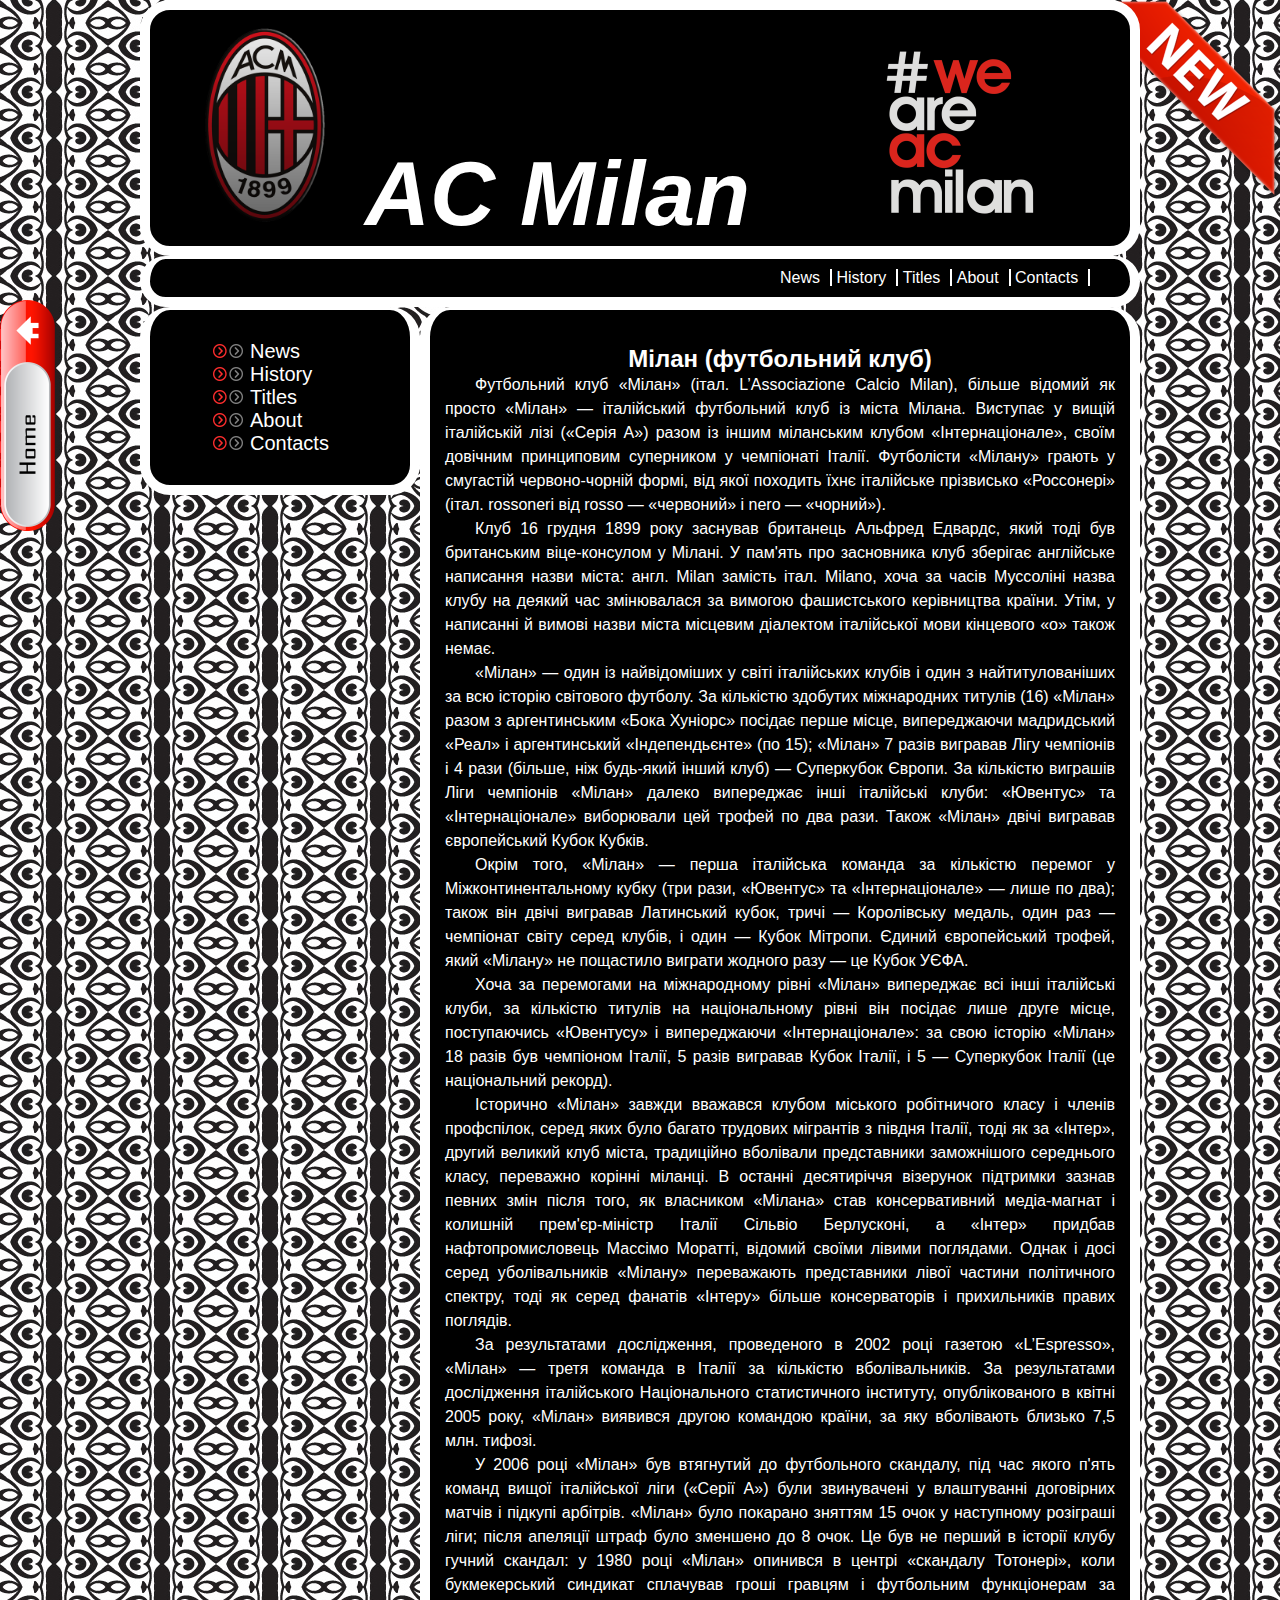
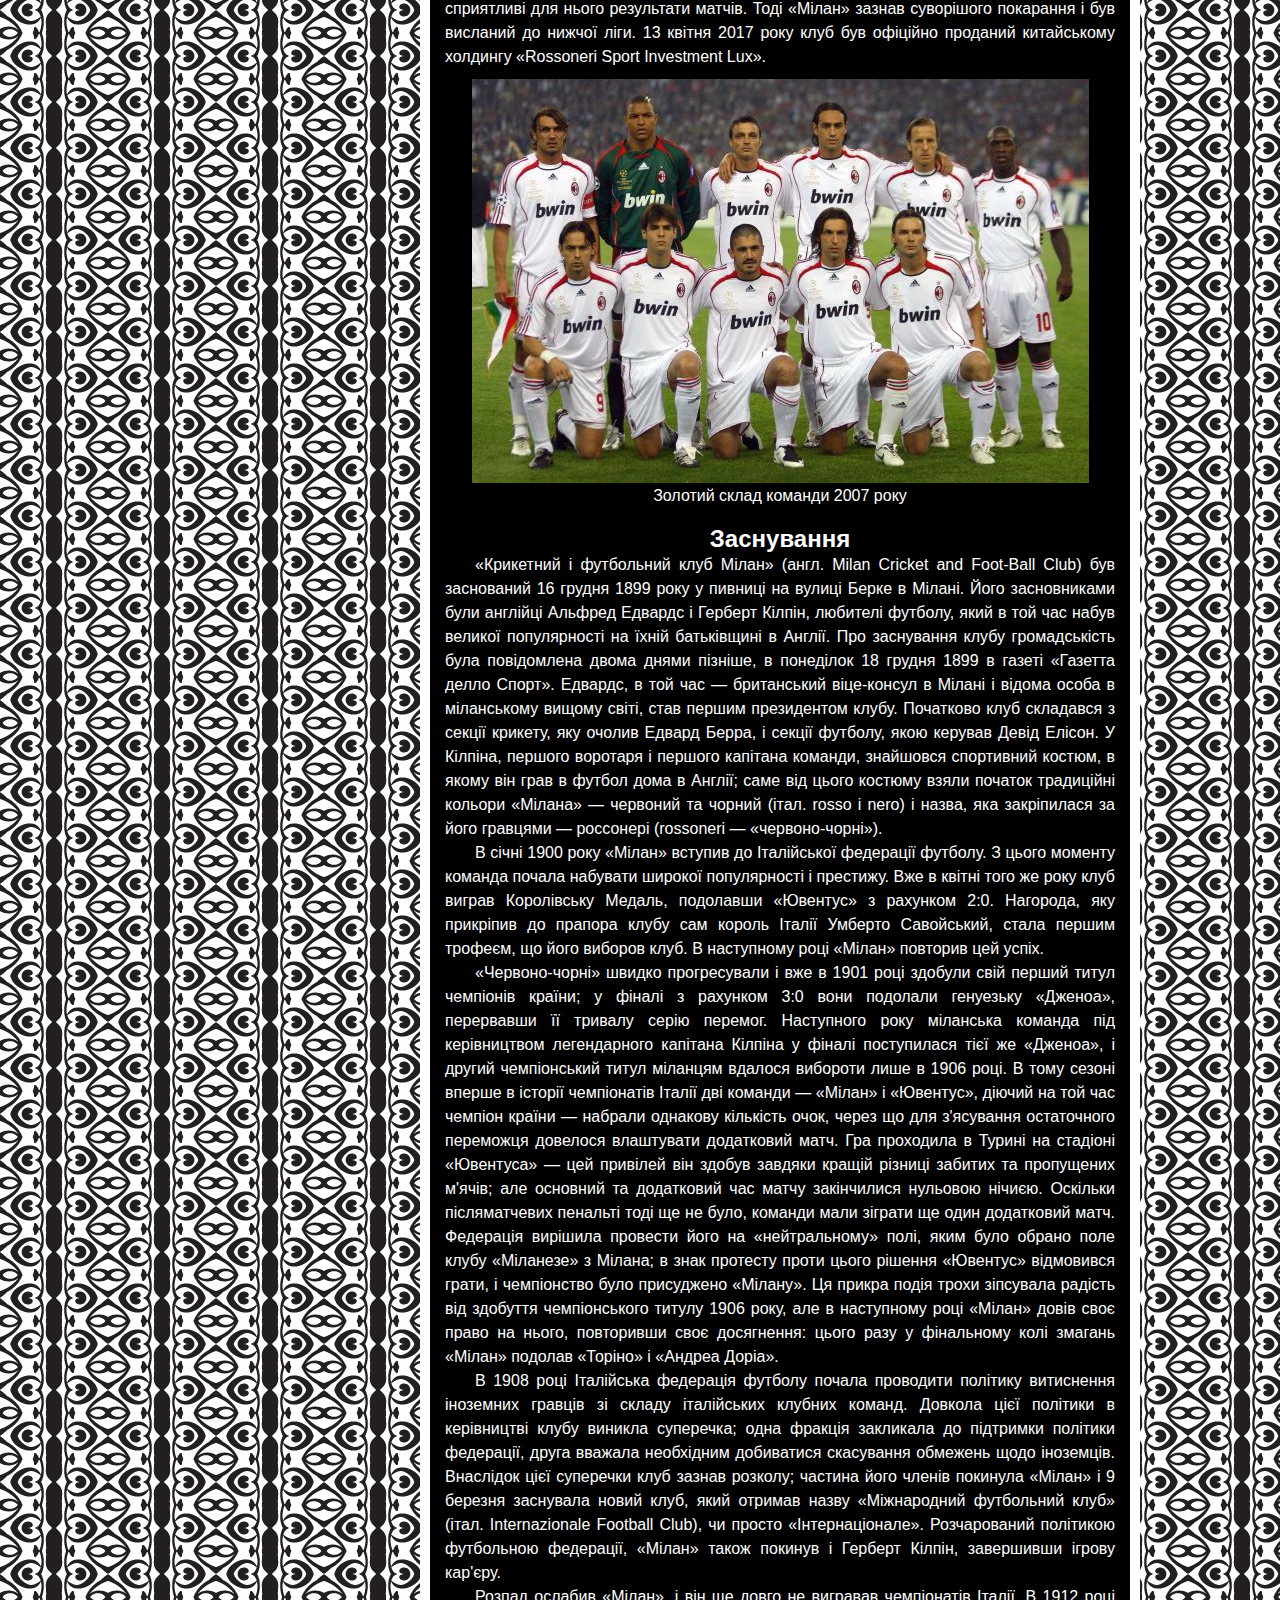
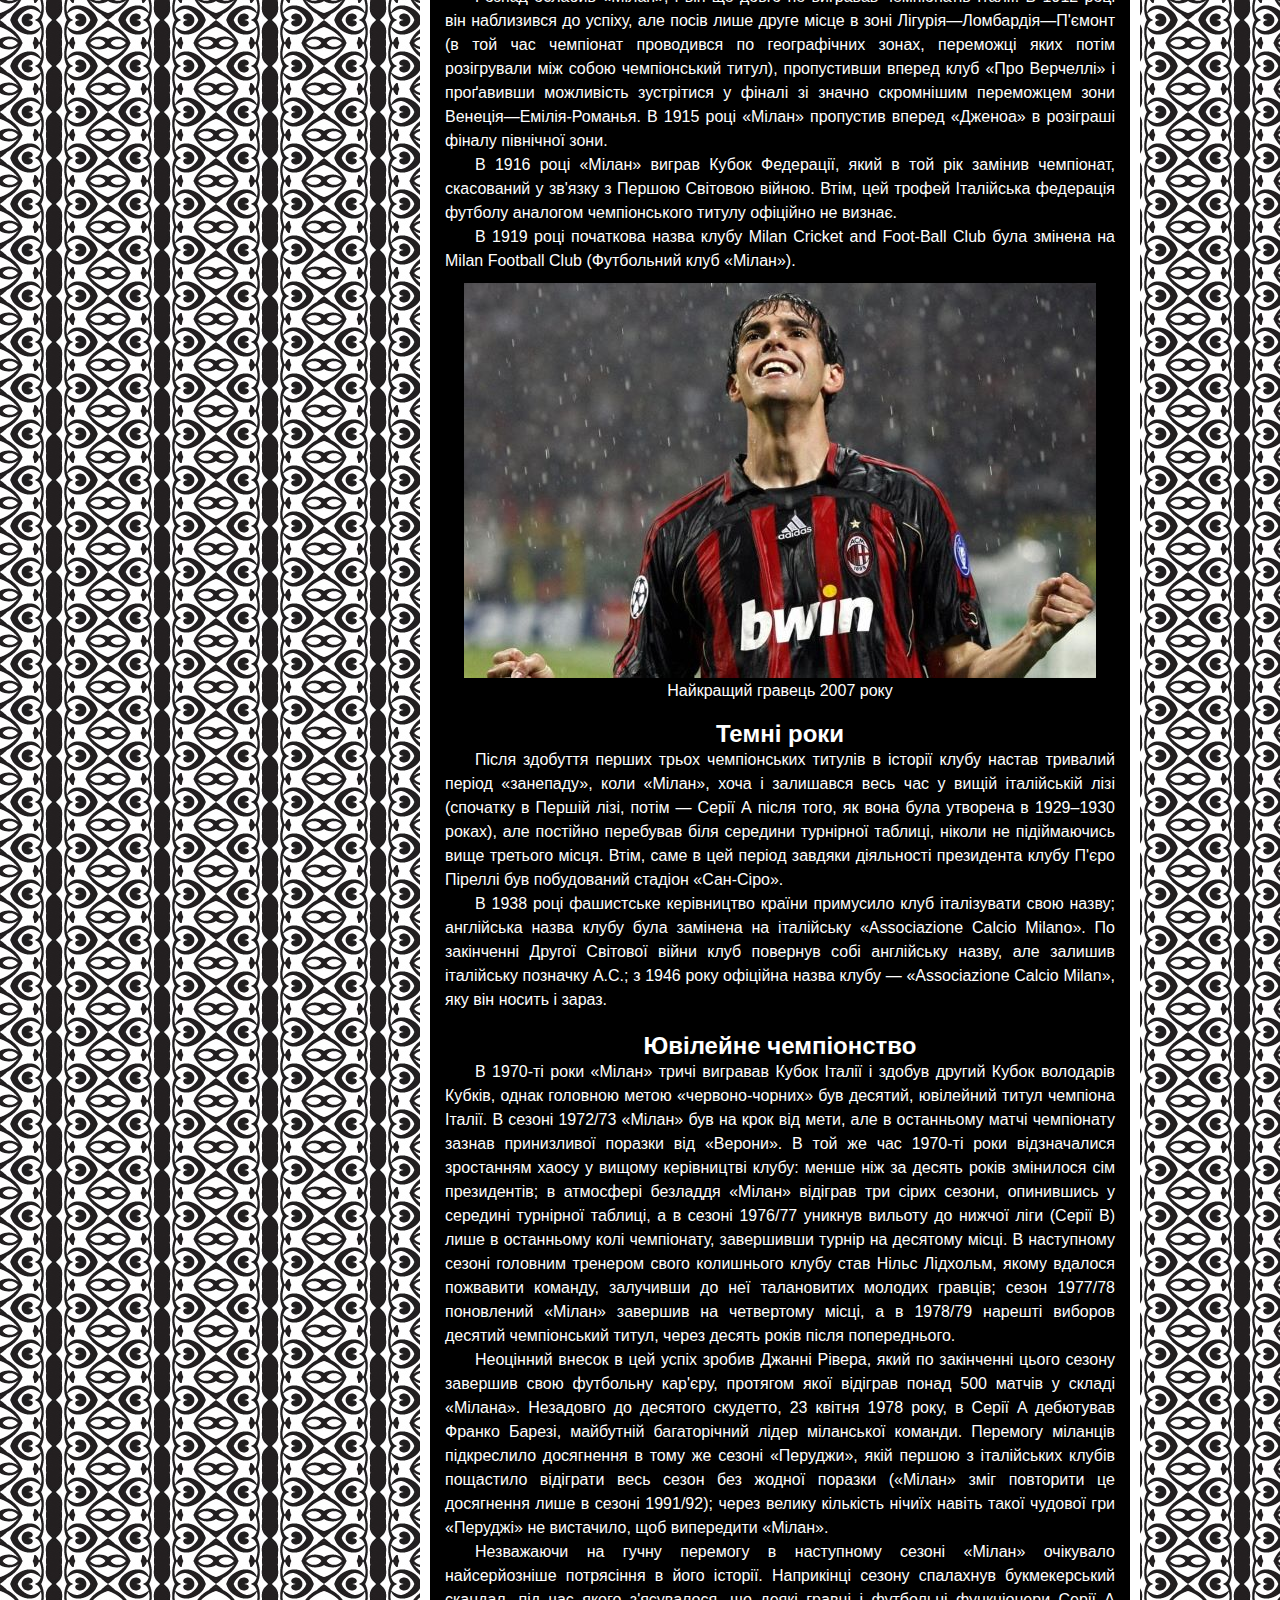
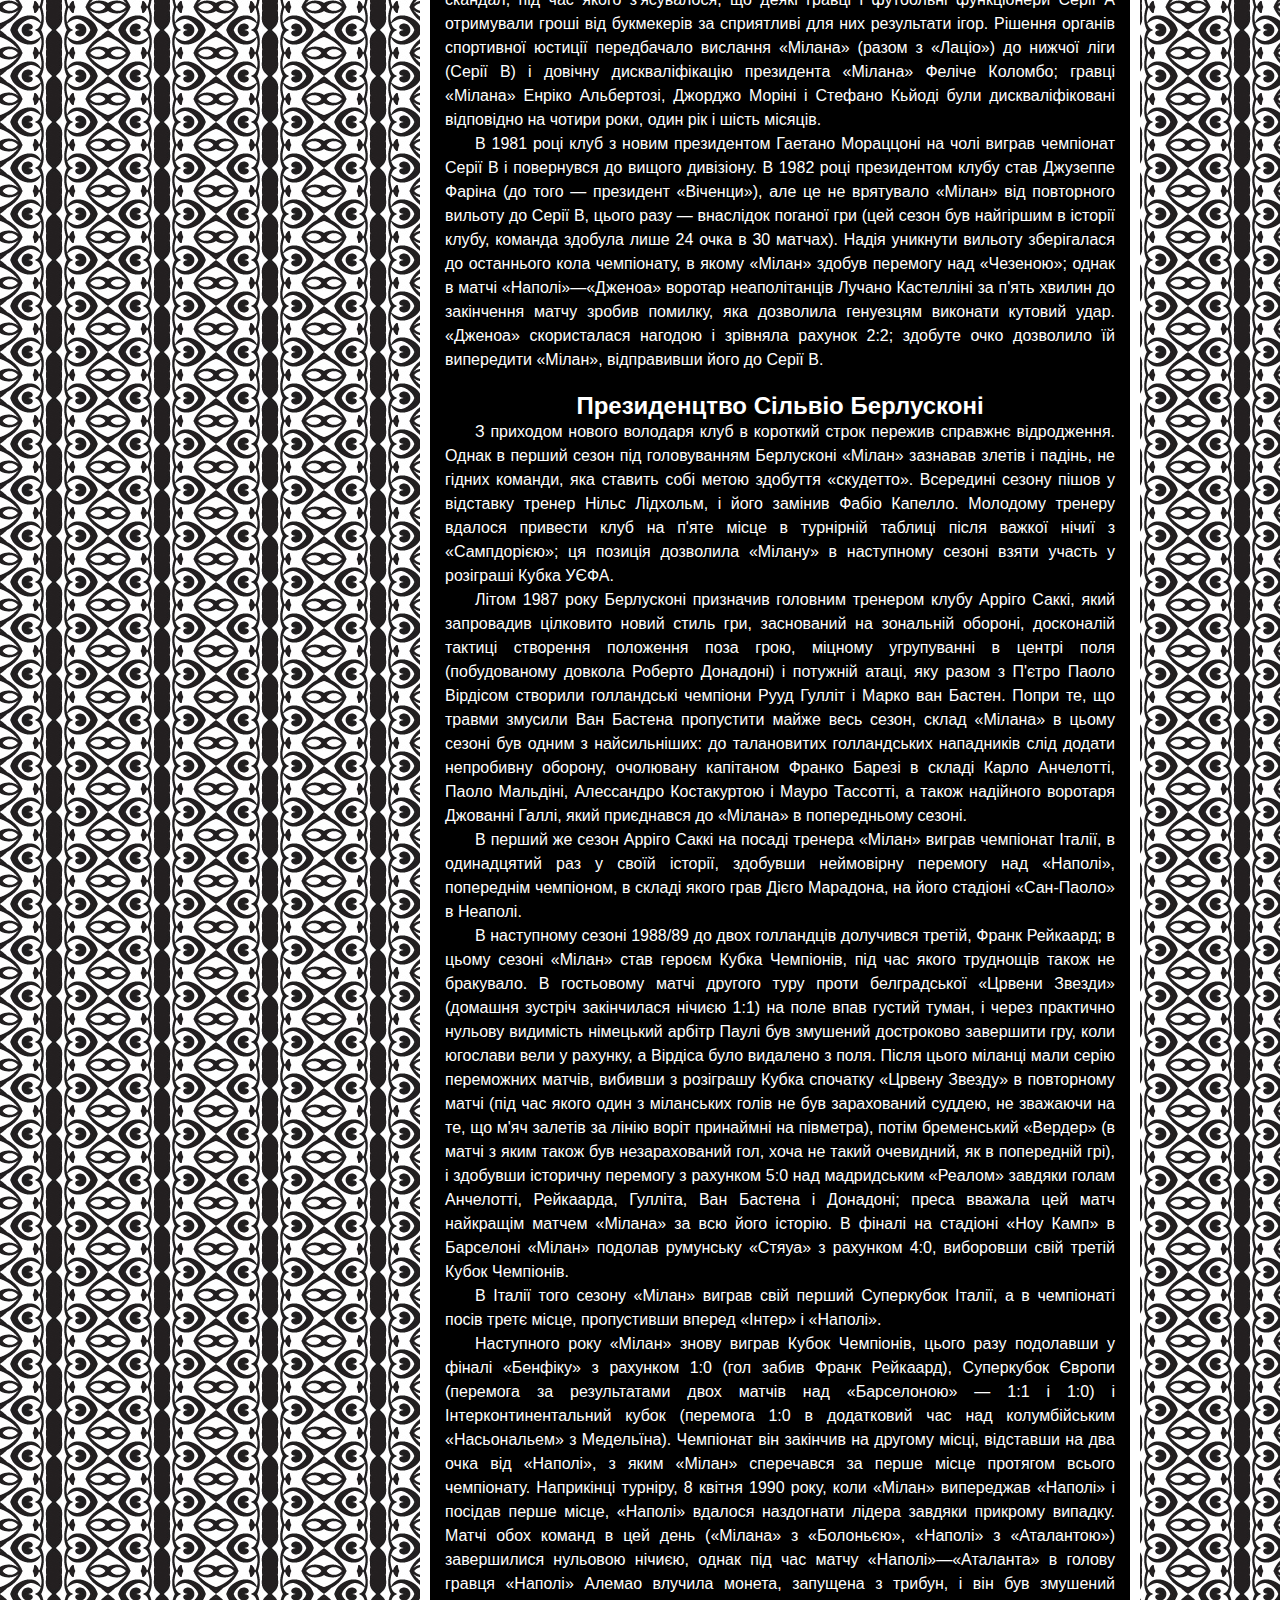
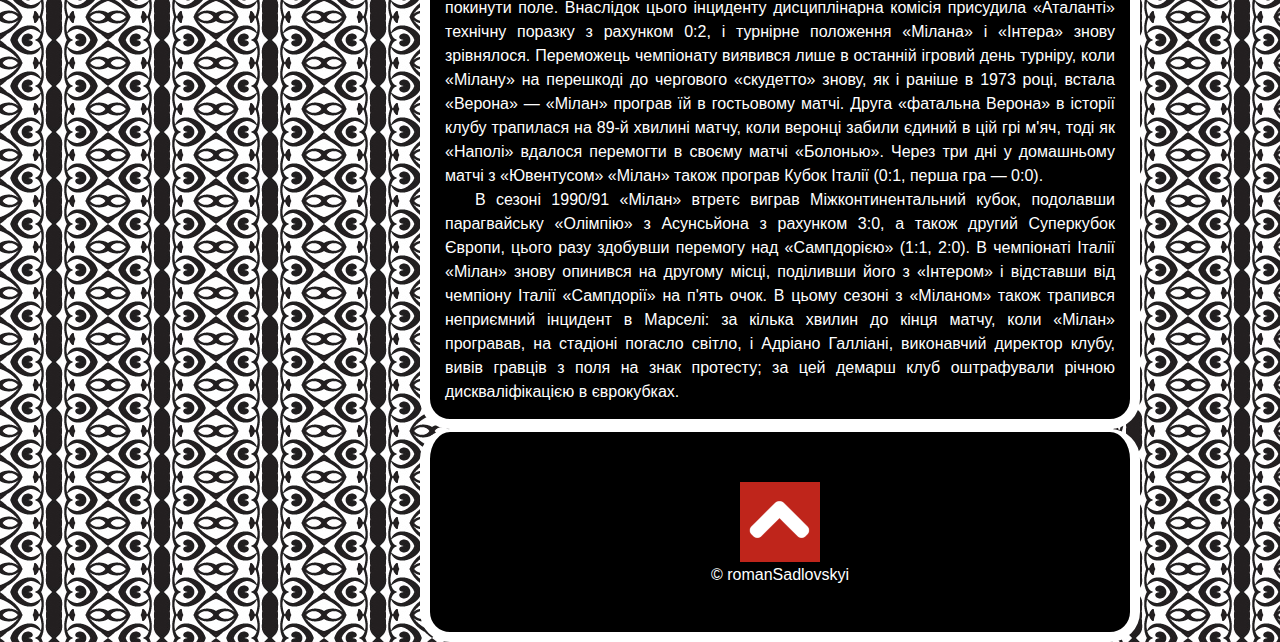
==== acm.html @ 30b18447 "Add new site and style" ====
<!DOCTYPE html>
<html lang="en">

<head>
    <meta charset="UTF-8">
    <meta name="viewport" content="width=device-width, initial-scale=1.0">
    <link rel="stylesheet" href="css/acm.css">
    <title>AC Milan Fan Site</title>
</head>

<body>
    <div id="wrapper">
        <a href="#wrapper" title="Повернутись на початок сторінки"><img src="img/home1.png" alt="home" id="home"></a>
        <img src="img/newcorner1.png" alt="new" id="newLogo">
        <header>
            
            <h1><img src="img/pngguru.com.png" alt="logoAcMilan" id="logo">AC Milan</h1>
            <img src="img/weAre1.png" alt="weAre" id="we">
        </header>
        <menu>
            <nav>
                <ul>
                    <li><a href="#text1">News</a></li>
                    <li><a href="#text2">History</a></li>
                    <li><a href="#text3">Titles</a></li>
                    <li><a href="#text4">About</a></li>
                    <li><a href="#text5">Contacts</a></li>
                </ul>
            </nav>
        </menu>
        <aside>
            <nav class="sideBar">
                <ul>
                    <li><a href="#text1">News</a></li>
                    <li><a href="#text2">History</a></li>
                    <li><a href="#text3">Titles</a></li>
                    <li><a href="#text4">About</a></li>
                    <li><a href="#text5">Contacts</a></li>
                </ul>
            </nav>
        </aside>
        <article>
            <header>
                <h2 id="text1">Мілан (футбольний клуб)</h2>
            </header>
            <section>
                <p>Футбольний клуб «Мілан» (італ. L’Associazione Calcio Milan), більше відомий як просто
                    «Мілан» — італійський футбольний клуб із міста Мілана. Виступає у вищій італійській лізі («Серія A»)
                    разом із іншим міланським клубом «Інтернаціонале», своїм довічним принциповим суперником у
                    чемпіонаті Італії. Футболісти «Мілану» грають у смугастій червоно-чорній формі, від якої походить
                    їхнє італійське прізвисько «Россонері» (італ. rossoneri від rosso — «червоний» і nero — «чорний»).
                </p>
                <p>Клуб 16 грудня 1899 року заснував британець Альфред Едвардс, який тоді був британським
                    віце-консулом у Мілані. У пам'ять про засновника клуб зберігає англійське написання назви міста:
                    англ. Milan замість італ. Milano, хоча за часів Муссоліні назва клубу на деякий час змінювалася за
                    вимогою фашистського керівництва країни. Утім, у написанні й вимові назви міста місцевим діалектом
                    італійської мови кінцевого «o» також немає.</p>
                <p>«Мілан» — один із найвідоміших у світі італійських клубів і один з найтитулованіших за
                    всю історію світового футболу. За кількістю здобутих міжнародних титулів (16) «Мілан» разом з
                    аргентинським «Бока Хуніорс» посідає перше місце, випереджаючи мадридський «Реал» і аргентинський
                    «Індепендьєнте» (по 15); «Мілан» 7 разів вигравав Лігу чемпіонів і 4 рази (більше, ніж будь-який
                    інший клуб) — Суперкубок Європи. За кількістю виграшів Ліги чемпіонів «Мілан» далеко випереджає інші
                    італійські клуби: «Ювентус» та «Інтернаціонале» виборювали цей трофей по два рази. Також «Мілан»
                    двічі вигравав європейський Кубок Кубків.</p>
                <p>Окрім того, «Мілан» — перша італійська команда за кількістю перемог у Міжконтинентальному
                    кубку (три рази, «Ювентус» та «Інтернаціонале» — лише по два); також він двічі вигравав Латинський
                    кубок, тричі — Королівську медаль, один раз — чемпіонат світу серед клубів, і один — Кубок Мітропи.
                    Єдиний європейський трофей, який «Мілану» не пощастило виграти жодного разу — це Кубок УЄФА.</p>
                <p>Хоча за перемогами на міжнародному рівні «Мілан» випереджає всі інші італійські клуби, за
                    кількістю титулів на національному рівні він посідає лише друге місце, поступаючись «Ювентусу» і
                    випереджаючи «Інтернаціонале»: за свою історію «Мілан» 18 разів був чемпіоном Італії, 5 разів
                    вигравав Кубок Італії, і 5 — Суперкубок Італії (це національний рекорд).</p>
                    
                <p>Історично «Мілан» завжди вважався клубом міського робітничого класу і членів профспілок,
                    серед яких було багато трудових мігрантів з півдня Італії, тоді як за «Інтер», другий великий клуб
                    міста, традиційно вболівали представники заможнішого середнього класу, переважно корінні міланці. В
                    останні десятиріччя візерунок підтримки зазнав певних змін після того, як власником «Мілана» став
                    консервативний медіа-магнат і колишній прем'єр-міністр Італії Сільвіо Берлусконі, а «Інтер» придбав
                    нафтопромисловець Массімо Моратті, відомий своїми лівими поглядами. Однак і досі серед
                    уболівальників «Мілану» переважають представники лівої частини політичного спектру, тоді як серед
                    фанатів «Інтеру» більше консерваторів і прихильників правих поглядів.</p>
                <p>За результатами дослідження, проведеного в 2002 році газетою «L’Espresso», «Мілан» —
                    третя команда в Італії за кількістю вболівальників. За результатами дослідження італійського
                    Національного статистичного інституту, опублікованого в квітні 2005 року, «Мілан» виявився другою
                    командою країни, за яку вболівають близько 7,5 млн. тифозі.</p>
                <p >У 2006 році «Мілан» був втягнутий до футбольного скандалу, під час якого п'ять команд
                    вищої італійської ліги («Серії А») були звинувачені у влаштуванні договірних матчів і підкупі
                    арбітрів. «Мілан» було покарано зняттям 15 очок у наступному розіграші ліги; після апеляції штраф
                    було зменшено до 8 очок. Це був не перший в історії клубу гучний скандал: у 1980 році «Мілан»
                    опинився в центрі «скандалу Тотонері», коли букмекерський синдикат сплачував гроші гравцям і
                    футбольним функціонерам за сприятливі для нього результати матчів. Тоді «Мілан» зазнав суворішого
                    покарання і був висланий до нижчої ліги. 13 квітня 2017 року клуб був офіційно проданий китайському
                    холдингу «Rossoneri Sport Investment Lux».</p>
            </section>
            
                <p id="gold"><img src="img/gold1.jpg" alt="goldenTeam"></p>
                <figcaption class="new2">Золотий склад команди 2007 року</figcaption>
            
            <header>
                <h2 id="text2">Заснування</h2>
            </header>
            <section>
                <p>«Крикетний і футбольний клуб Мілан» (англ. Milan Cricket and Foot-Ball Club) був заснований 16 грудня
                    1899 року у пивниці на вулиці Берке в Мілані. Його засновниками були англійці Альфред Едвардс і
                    Герберт Кілпін, любителі футболу, який в той час набув великої популярності на їхній батьківщині в
                    Англії. Про заснування клубу громадськість була повідомлена двома днями пізніше, в понеділок 18
                    грудня 1899 в газеті «Газетта делло Спорт». Едвардс, в той час — британський віце-консул в Мілані і
                    відома особа в міланському вищому світі, став першим президентом клубу. Початково клуб складався з
                    секції крикету, яку очолив Едвард Берра, і секції футболу, якою керував Девід Елісон. У Кілпіна,
                    першого воротаря і першого капітана команди, знайшовся спортивний костюм, в якому він грав в футбол
                    дома в Англії; саме від цього костюму взяли початок традиційні кольори «Мілана» — червоний та чорний
                    (італ. rosso і nero) і назва, яка закріпилася за його гравцями — россонері (rossoneri —
                    «червоно-чорні»).</p>
                <p>В січні 1900 року «Мілан» вступив до Італійської федерації футболу. З цього моменту команда почала
                    набувати широкої популярності і престижу. Вже в квітні того же року клуб виграв Королівську Медаль,
                    подолавши «Ювентус» з рахунком 2:0. Нагорода, яку прикріпив до прапора клубу сам король Італії
                    Умберто Савойський, стала першим трофеєм, що його виборов клуб. В наступному році «Мілан» повторив
                    цей успіх.</p>
                <p>«Червоно-чорні» швидко прогресували і вже в 1901 році здобули свій перший титул чемпіонів країни; у
                    фіналі з рахунком 3:0 вони подолали генуезьку «Дженоа», перервавши її тривалу серію перемог.
                    Наступного року міланська команда під керівництвом легендарного капітана Кілпіна у фіналі
                    поступилася тієї же «Дженоа», і другий чемпіонський титул міланцям вдалося вибороти лише в 1906
                    році. В тому сезоні вперше в історії чемпіонатів Італії дві команди — «Мілан» і «Ювентус», діючий на
                    той час чемпіон країни — набрали однакову кількість очок, через що для з'ясування остаточного
                    переможця довелося влаштувати додатковий матч. Гра проходила в Турині на стадіоні «Ювентуса» — цей
                    привілей він здобув завдяки кращій різниці забитих та пропущених м'ячів; але основний та додатковий
                    час матчу закінчилися нульовою нічиєю. Оскільки післяматчевих пенальті тоді ще не було, команди мали
                    зіграти ще один додатковий матч. Федерація вирішила провести його на «нейтральному» полі, яким було
                    обрано поле клубу «Міланезе» з Мілана; в знак протесту проти цього рішення «Ювентус» відмовився
                    грати, і чемпіонство було присуджено «Мілану». Ця прикра подія трохи зіпсувала радість від здобуття
                    чемпіонського титулу 1906 року, але в наступному році «Мілан» довів своє право на нього, повторивши
                    своє досягнення: цього разу у фінальному колі змагань «Мілан» подолав «Торіно» і «Андреа Доріа».</p>
                <p>В 1908 році Італійська федерація футболу почала проводити політику витиснення іноземних гравців зі
                    складу італійських клубних команд. Довкола цієї політики в керівництві клубу виникла суперечка; одна
                    фракція закликала до підтримки політики федерації, друга вважала необхідним добиватися скасування
                    обмежень щодо іноземців. Внаслідок цієї суперечки клуб зазнав розколу; частина його членів покинула
                    «Мілан» і 9 березня заснувала новий клуб, який отримав назву «Міжнародний футбольний клуб» (італ.
                    Internazionale Football Club), чи просто «Інтернаціонале». Розчарований політикою футбольною
                    федерації, «Мілан» також покинув і Герберт Кілпін, завершивши ігрову кар'єру.</p>
                    
                <p>Розпад ослабив «Мілан», і він ще довго не вигравав чемпіонатів Італії. В 1912 році він наблизився до
                    успіху, але посів лише друге місце в зоні Лігурія—Ломбардія—П'ємонт (в той час чемпіонат проводився
                    по географічних зонах, переможці яких потім розігрували між собою чемпіонський титул), пропустивши
                    вперед клуб «Про Верчеллі» і проґавивши можливість зустрітися у фіналі зі значно скромнішим
                    переможцем зони Венеція—Емілія-Романья. В 1915 році «Мілан» пропустив вперед «Дженоа» в розіграші
                    фіналу північної зони.</p>
                <p>В 1916 році «Мілан» виграв Кубок Федерації, який в той рік замінив чемпіонат, скасований у зв'язку з
                    Першою Світовою війною. Втім, цей трофей Італійська федерація футболу аналогом чемпіонського титулу
                    офіційно не визнає.</p>
                <p>В 1919 році початкова назва клубу Milan Cricket and Foot-Ball Club була змінена на Milan Football
                    Club (Футбольний клуб «Мілан»).</p>
            </section>
            <p id="best"><img src="img/bestPlayer1.jpg" alt="bestPlayer"></p>
                <figcaption class="new2">Найкращий гравець 2007 року</figcaption>
            <header>
                <h2 id="text3">Темні роки</h2>
            </header>
            <section>
                <p>Після здобуття перших трьох чемпіонських титулів в історії клубу настав тривалий період «занепаду»,
                    коли «Мілан», хоча і залишався весь час у вищій італійській лізі (спочатку в Першій лізі, потім —
                    Серії А після того, як вона була утворена в 1929–1930 роках), але постійно перебував біля середини
                    турнірної таблиці, ніколи не підіймаючись вище третього місця. Втім, саме в цей період завдяки
                    діяльності президента клубу П'єро Піреллі був побудований стадіон «Сан-Сіро».</p>
                <p>В 1938 році фашистське керівництво країни примусило клуб італізувати свою назву; англійська назва
                    клубу була замінена на італійську «Associazione Calcio Milano». По закінченні Другої Світової війни
                    клуб повернув собі англійську назву, але залишив італійську позначку A.C.; з 1946 року офіційна
                    назва клубу — «Associazione Calcio Milan», яку він носить і зараз.</p>
            </section>
            <header>
                <h2 id="text4">Ювілейне чемпіонство</h2>
            </header>
            <section>
                <p>В 1970-ті роки «Мілан» тричі вигравав Кубок Італії і здобув другий Кубок володарів Кубків, однак
                    головною метою «червоно-чорних» був десятий, ювілейний титул чемпіона Італії. В сезоні 1972/73
                    «Мілан» був на крок від мети, але в останньому матчі чемпіонату зазнав принизливої поразки від
                    «Верони». В той же час 1970-ті роки відзначалися зростанням хаосу у вищому керівництві клубу: менше
                    ніж за десять років змінилося сім президентів; в атмосфері безладдя «Мілан» відіграв три сірих
                    сезони, опинившись у середині турнірної таблиці, а в сезоні 1976/77 уникнув вильоту до нижчої ліги
                    (Серії B) лише в останньому колі чемпіонату, завершивши турнір на десятому місці. В наступному
                    сезоні головним тренером свого колишнього клубу став Нільс Лідхольм, якому вдалося пожвавити
                    команду, залучивши до неї талановитих молодих гравців; сезон 1977/78 поновлений «Мілан» завершив на
                    четвертому місці, а в 1978/79 нарешті виборов десятий чемпіонський титул, через десять років після
                    попереднього.</p>
                <p>Неоцінний внесок в цей успіх зробив Джанні Рівера, який по закінченні цього сезону завершив свою
                    футбольну кар'єру, протягом якої відіграв понад 500 матчів у складі «Мілана». Незадовго до десятого
                    скудетто, 23 квітня 1978 року, в Серії A дебютував Франко Барезі, майбутній багаторічний лідер
                    міланської команди. Перемогу міланців підкреслило досягнення в тому же сезоні «Перуджи», якій першою
                    з італійських клубів пощастило відіграти весь сезон без жодної поразки («Мілан» зміг повторити це
                    досягнення лише в сезоні 1991/92); через велику кількість нічиїх навіть такої чудової гри «Перуджі»
                    не вистачило, щоб випередити «Мілан».</p>
                <p>Незважаючи на гучну перемогу в наступному сезоні «Мілан» очікувало найсерйозніше потрясіння в його
                    історії. Наприкінці сезону спалахнув букмекерський скандал, під час якого з'ясувалося, що деякі
                    гравці і футбольні функціонери Серії А отримували гроші від букмекерів за сприятливі для них
                    результати ігор. Рішення органів спортивної юстиції передбачало вислання «Мілана» (разом з «Лаціо»)
                    до нижчої ліги (Серії B) і довічну дискваліфікацію президента «Мілана» Феліче Коломбо; гравці
                    «Мілана» Енріко Альбертозі, Джорджо Моріні і Стефано Кьйоді були дискваліфіковані відповідно на
                    чотири роки, один рік і шість місяців.</p>
                <p>В 1981 році клуб з новим президентом Гаетано Мораццоні на чолі виграв чемпіонат Серії B і повернувся
                    до вищого дивізіону. В 1982 році президентом клубу став Джузеппе Фаріна (до того — президент
                    «Віченци»), але це не врятувало «Мілан» від повторного вильоту до Серії B, цього разу — внаслідок
                    поганої гри (цей сезон був найгіршим в історії клубу, команда здобула лише 24 очка в 30 матчах).
                    Надія уникнути вильоту зберігалася до останнього кола чемпіонату, в якому «Мілан» здобув перемогу
                    над «Чезеною»; однак в матчі «Наполі»—«Дженоа» воротар неаполітанців Лучано Кастелліні за п'ять
                    хвилин до закінчення матчу зробив помилку, яка дозволила генуезцям виконати кутовий удар. «Дженоа»
                    скористалася нагодою і зрівняла рахунок 2:2; здобуте очко дозволило їй випередити «Мілан»,
                    відправивши його до Серії B.</p>
            </section>
            <header>
                <h2 id="text5">Президенцтво Сільвіо Берлусконі</h2>
            </header>
            <section>
                <p>З приходом нового володаря клуб в короткий строк пережив справжнє відродження. Однак в перший сезон
                    під головуванням Берлусконі «Мілан» зазнавав злетів і падінь, не гідних команди, яка ставить собі
                    метою здобуття «скудетто». Всередині сезону пішов у відставку тренер Нільс Лідхольм, і його замінив
                    Фабіо Капелло. Молодому тренеру вдалося привести клуб на п'яте місце в турнірній таблиці після
                    важкої нічиї з «Сампдорією»; ця позиція дозволила «Мілану» в наступному сезоні взяти участь у
                    розіграші Кубка УЄФА.</p>
                <p>Літом 1987 року Берлусконі призначив головним тренером клубу Арріго Саккі, який запровадив цілковито
                    новий стиль гри, заснований на зональній обороні, досконалій тактиці створення положення поза грою,
                    міцному угрупуванні в центрі поля (побудованому довкола Роберто Донадоні) і потужній атаці, яку
                    разом з П'єтро Паоло Вірдісом створили голландські чемпіони Рууд Гулліт і Марко ван Бастен. Попри
                    те, що травми змусили Ван Бастена пропустити майже весь сезон, склад «Мілана» в цьому сезоні був
                    одним з найсильніших: до талановитих голландських нападників слід додати непробивну оборону,
                    очолювану капітаном Франко Барезі в складі Карло Анчелотті, Паоло Мальдіні, Алессандро Костакуртою і
                    Мауро Тассотті, а також надійного воротаря Джованні Галлі, який приєднався до «Мілана» в
                    попередньому сезоні.</p>
                <p>В перший же сезон Арріго Саккі на посаді тренера «Мілан» виграв чемпіонат Італії, в одинадцятий раз у
                    своїй історії, здобувши неймовірну перемогу над «Наполі», попереднім чемпіоном, в складі якого грав
                    Дієго Марадона, на його стадіоні «Сан-Паоло» в Неаполі.</p>
                <p>В наступному сезоні 1988/89 до двох голландців долучився третій, Франк Рейкаард; в цьому сезоні
                    «Мілан» став героєм Кубка Чемпіонів, під час якого труднощів також не бракувало. В гостьовому матчі
                    другого туру проти белградської «Црвени Звезди» (домашня зустріч закінчилася нічиєю 1:1) на поле
                    впав густий туман, і через практично нульову видимість німецький арбітр Паулі був змушений
                    достроково завершити гру, коли югослави вели у рахунку, а Вірдіса було видалено з поля. Після цього
                    міланці мали серію переможних матчів, вибивши з розіграшу Кубка спочатку «Црвену Звезду» в
                    повторному матчі (під час якого один з міланських голів не був зарахований суддею, не зважаючи на
                    те, що м'яч залетів за лінію воріт принаймні на півметра), потім бременський «Вердер» (в матчі з
                    яким також був незарахований гол, хоча не такий очевидний, як в попередній грі), і здобувши
                    історичну перемогу з рахунком 5:0 над мадридським «Реалом» завдяки голам Анчелотті, Рейкаарда,
                    Гулліта, Ван Бастена і Донадоні; преса вважала цей матч найкращім матчем «Мілана» за всю його
                    історію. В фіналі на стадіоні «Ноу Камп» в Барселоні «Мілан» подолав румунську «Стяуа» з рахунком
                    4:0, виборовши свій третій Кубок Чемпіонів.</p>
                <p>В Італії того сезону «Мілан» виграв свій перший Суперкубок Італії, а в чемпіонаті посів третє місце,
                    пропустивши вперед «Інтер» і «Наполі».</p>
                <p>Наступного року «Мілан» знову виграв Кубок Чемпіонів, цього разу подолавши у фіналі «Бенфіку» з
                    рахунком 1:0 (гол забив Франк Рейкаард), Суперкубок Європи (перемога за результатами двох матчів над
                    «Барселоною» — 1:1 і 1:0) і Інтерконтинентальний кубок (перемога 1:0 в додатковий час над
                    колумбійським «Насьональем» з Медельїна). Чемпіонат він закінчив на другому місці, відставши на два
                    очка від «Наполі», з яким «Мілан» сперечався за перше місце протягом всього чемпіонату. Наприкінці
                    турніру, 8 квітня 1990 року, коли «Мілан» випереджав «Наполі» і посідав перше місце, «Наполі»
                    вдалося наздогнати лідера завдяки прикрому випадку. Матчі обох команд в цей день («Мілана» з
                    «Болоньєю», «Наполі» з «Аталантою») завершилися нульовою нічиєю, однак під час матчу
                    «Наполі»—«Аталанта» в голову гравця «Наполі» Алемао влучила монета, запущена з трибун, і він був
                    змушений покинути поле. Внаслідок цього інциденту дисциплінарна комісія присудила «Аталанті»
                    технічну поразку з рахунком 0:2, і турнірне положення «Мілана» і «Інтера» знову зрівнялося.
                    Переможець чемпіонату виявився лише в останній ігровий день турніру, коли «Мілану» на перешкоді до
                    чергового «скудетто» знову, як і раніше в 1973 році, встала «Верона» — «Мілан» програв їй в
                    гостьовому матчі. Друга «фатальна Верона» в історії клубу трапилася на 89-й хвилині матчу, коли
                    веронці забили єдиний в цій грі м'яч, тоді як «Наполі» вдалося перемогти в своєму матчі «Болонью».
                    Через три дні у домашньому матчі з «Ювентусом» «Мілан» також програв Кубок Італії (0:1, перша гра —
                    0:0).</p>
                <p>В сезоні 1990/91 «Мілан» втретє виграв Міжконтинентальний кубок, подолавши парагвайську «Олімпію» з
                    Асунсьйона з рахунком 3:0, а також другий Суперкубок Європи, цього разу здобувши перемогу над
                    «Сампдорією» (1:1, 2:0). В чемпіонаті Італії «Мілан» знову опинився на другому місці, поділивши його
                    з «Інтером» і відставши від чемпіону Італії «Сампдорії» на п'ять очок. В цьому сезоні з «Міланом»
                    також трапився неприємний інцидент в Марселі: за кілька хвилин до кінця матчу, коли «Мілан»
                    програвав, на стадіоні погасло світло, і Адріано Галліані, виконавчий директор клубу, вивів гравців
                    з поля на знак протесту; за цей демарш клуб оштрафували річною дискваліфікацією в єврокубках.</p>
            </section>
        </article>
        <div class="clear"></div>
        <footer>
           
<p class="new2"><a href="#wrapper"><img src="img/naverh3.png" alt="naverh"  id="naverh" title="Повернутись на верх сторінки"></a></p>
<p class="new2">&copy; romanSadlovskyi</p>

        </footer>
        <div class="clear"></div>
    </div>
</body>

</html>
---- css/acm.css ----
* {
    margin: 0;
    padding: 0;
}

body {
    font-family: Verdana, Geneva, Tahoma, sans-serif;
    color: white;
    background-image: url(../img/ava7.png);
}

#wrapper {
    width: 1000px;
    margin: 0 auto;
    
}

#wrapper > header {
    border: 10px solid white;
    border-radius: 30px;
    background-color: black;
    position: relative;
}


a:link {
    color: white;
    text-decoration: none;
}

a:visited {
    color: white;
    text-decoration: none;
}
a:hover {
    color: yellow;
    text-decoration: none;
}

a:active {
    color: #cc0000;
    text-decoration: none;
}




#logo {
    width: 200px;
    height: 200px;
     
}

#wrapper > header > h1 {
    font-size: 90px;
    font-style: italic;
    color: white;
    padding-left: 15px;
    padding-top: 15px;
}

menu{
    background-color: black;
    border: 10px solid white;
    border-radius: 30px;
    border-top:3px solid white ;
    position: sticky;
    top: 0px;
}

menu > nav {
    padding: 10px 0px 10px 630px;
   
}
menu > nav > ul > li {
    display: inline;
    border-right: 2px solid white;
    padding-right: 10px;

}

aside {
    width: 26%;
    background-color: black;
    border: 10px solid white;
    border-radius: 30px;
    float: left;
    border-top:3px solid white ;
}

article {
    width: 67%;
    background-color: black;
    border: 10px solid white;
    border-radius: 30px;
    float: left;
    border-top:3px solid white ;
    padding: 15px;
}

header > h2 {
    text-align: center;
    padding-top: 20px;
}

section > p {
    text-indent: 30px;
    line-height: 1.5;
    text-align: justify;
}

.clear {
    clear: both;
}

.sideBar > ul {
    padding: 30px 0 30px 100px;
    list-style-image:url(../img/arrows.png);
    font-size: 20px; 
    
}
#best{
    padding-top: 10px;
    text-align: center; 
}
#gold {
    padding-top: 10px;
    text-align: center;
}
.new2 {
    text-align: center;
}

footer {
    width: 70%;
    height: 200px;
    background-color: black;
    border: 10px solid white;
    border-radius: 30px;
    border-top:3px solid white ;
    float: right;
}
#naverh {
    cursor: pointer;
    padding-top: 50px;
}

#home {
    position: fixed;
    top: 300px;
    left: 0;
}

#we{
    position: absolute;
    top: 40px;
    left: 735px;
}

#newLogo {
    position: absolute;
    top:0;
    right:0;
}
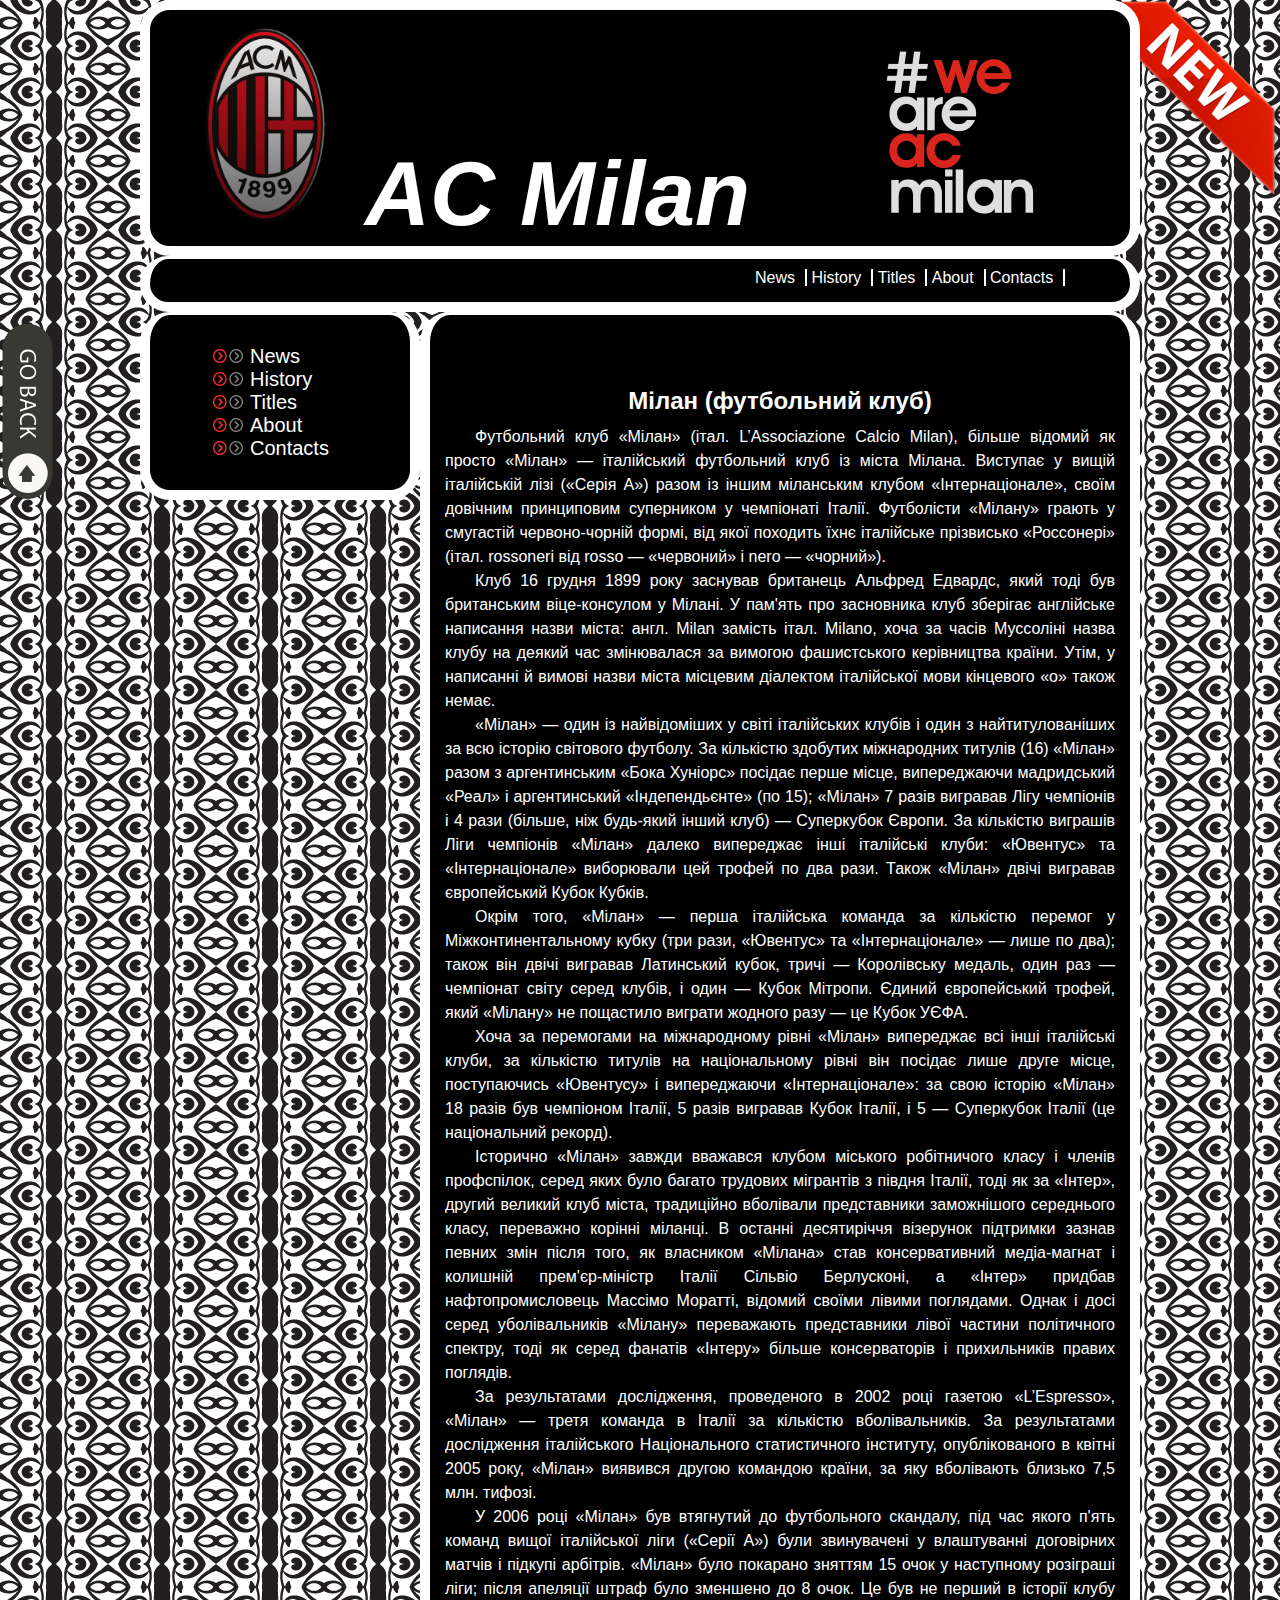
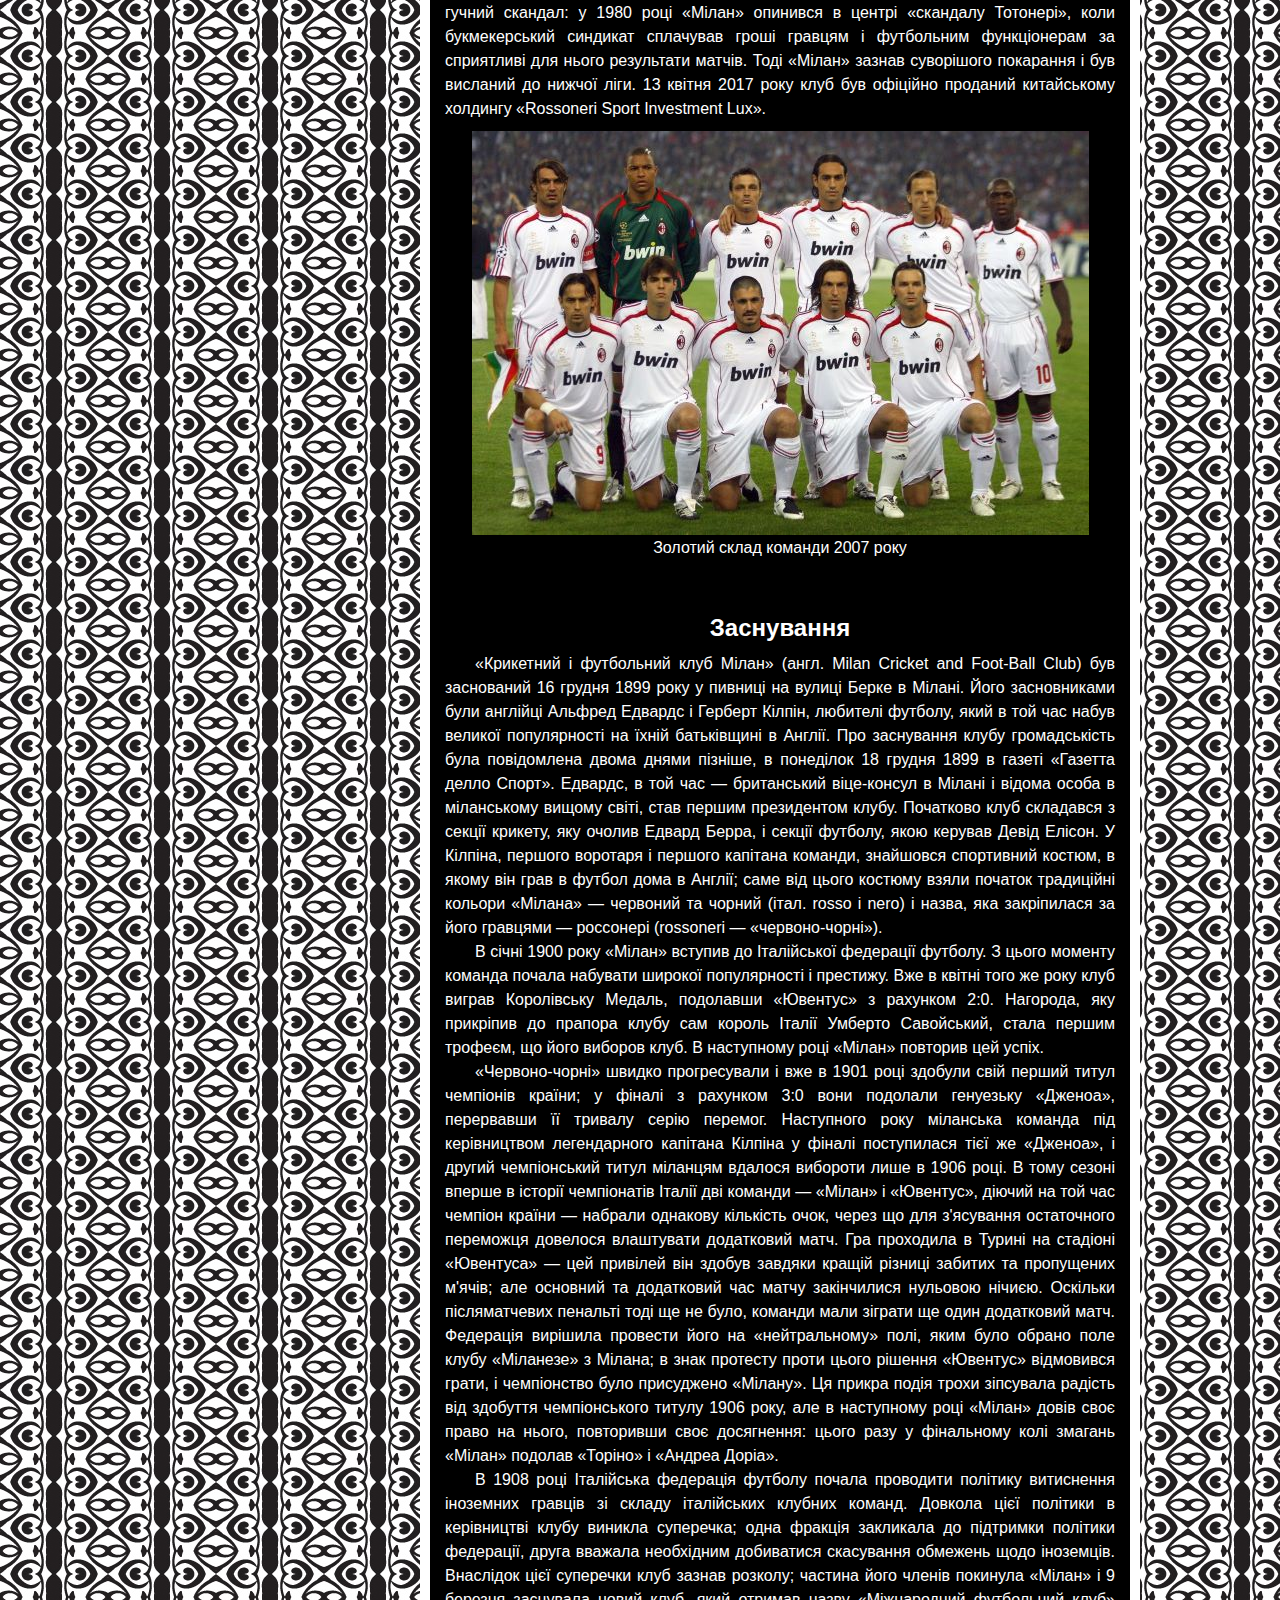
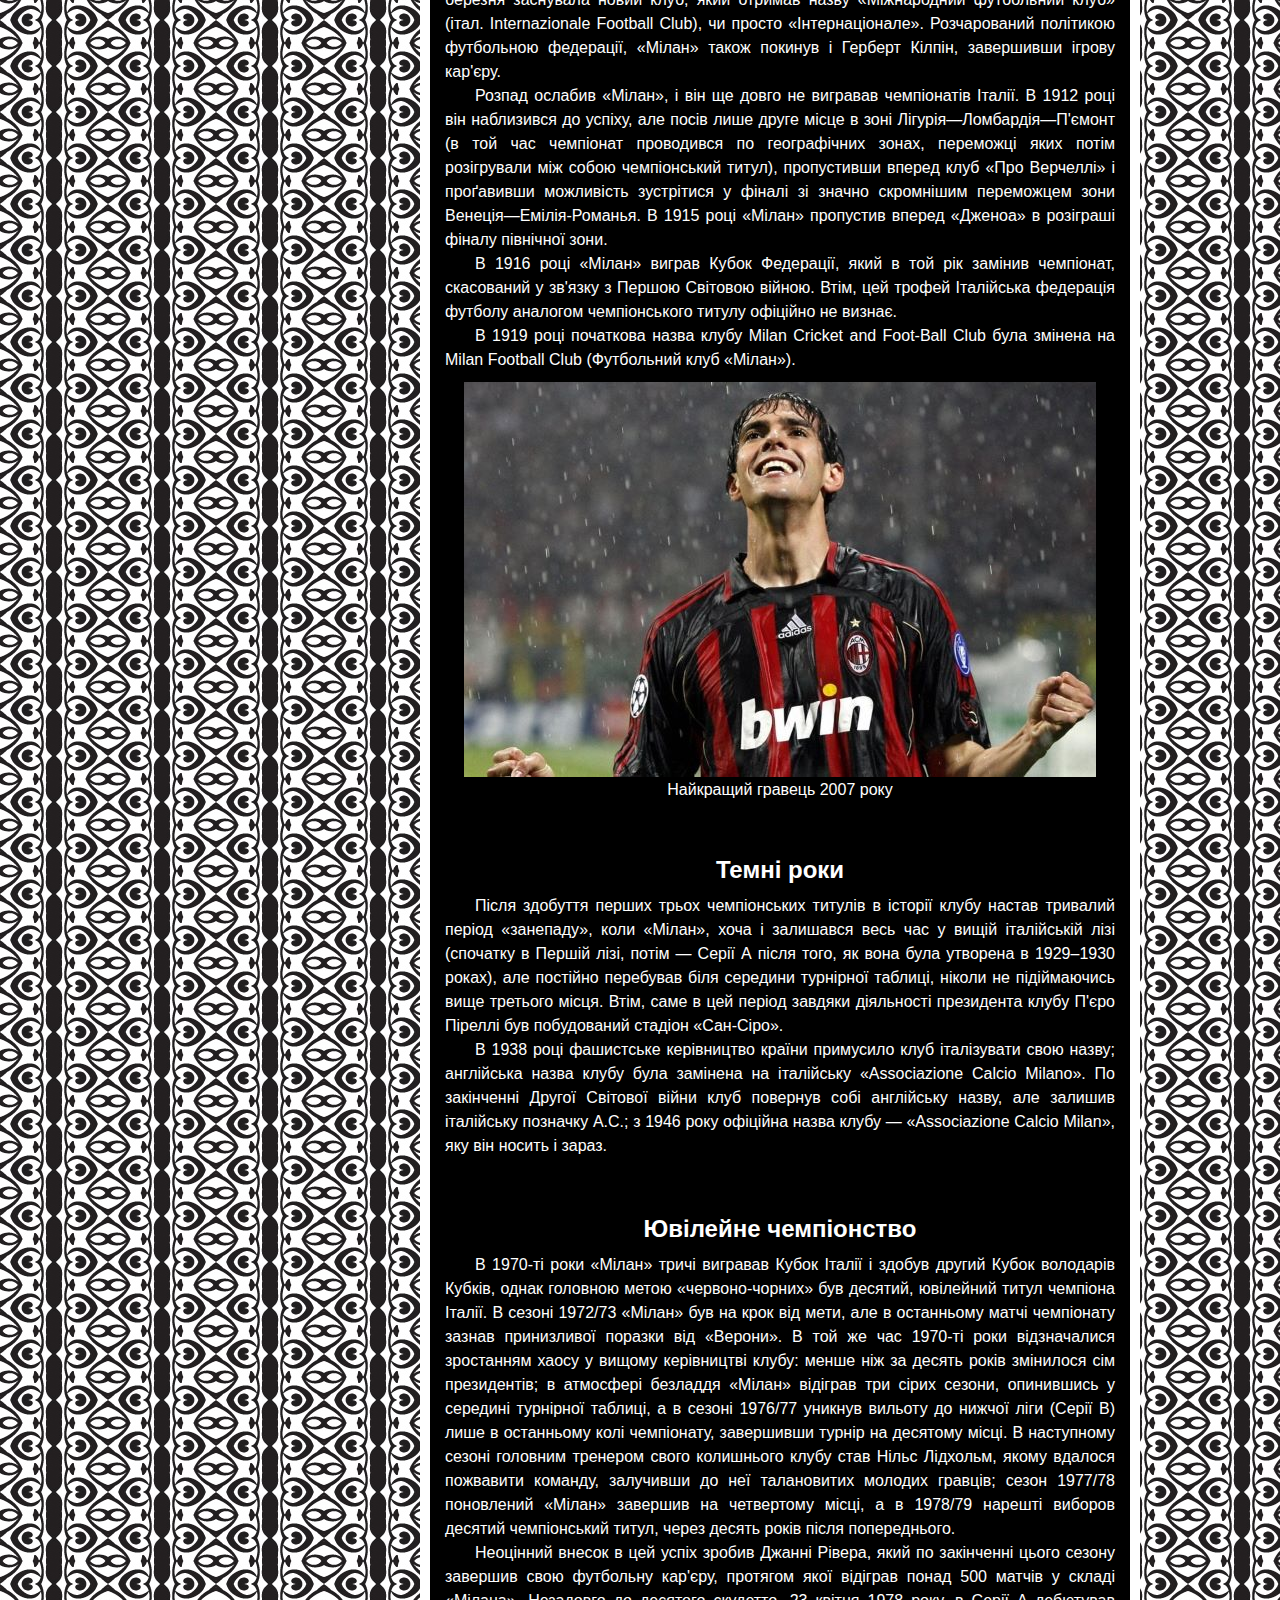
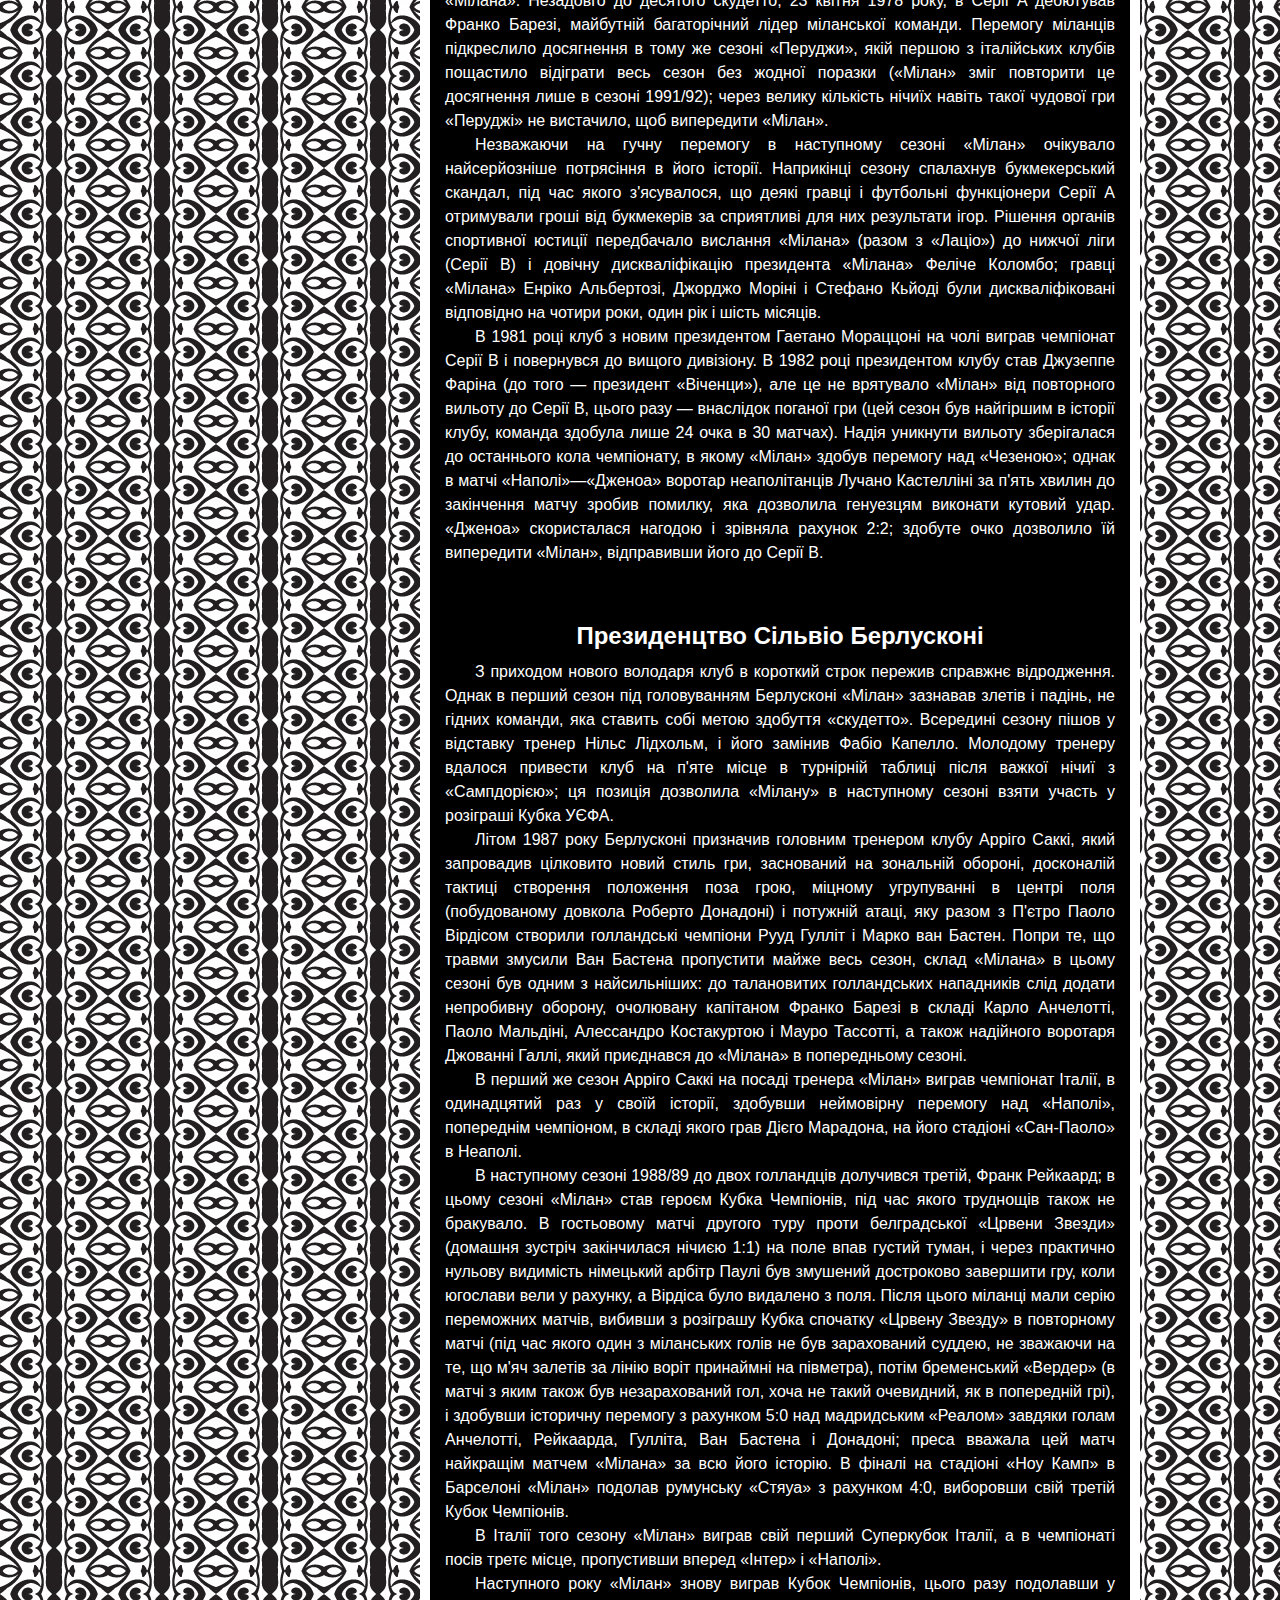
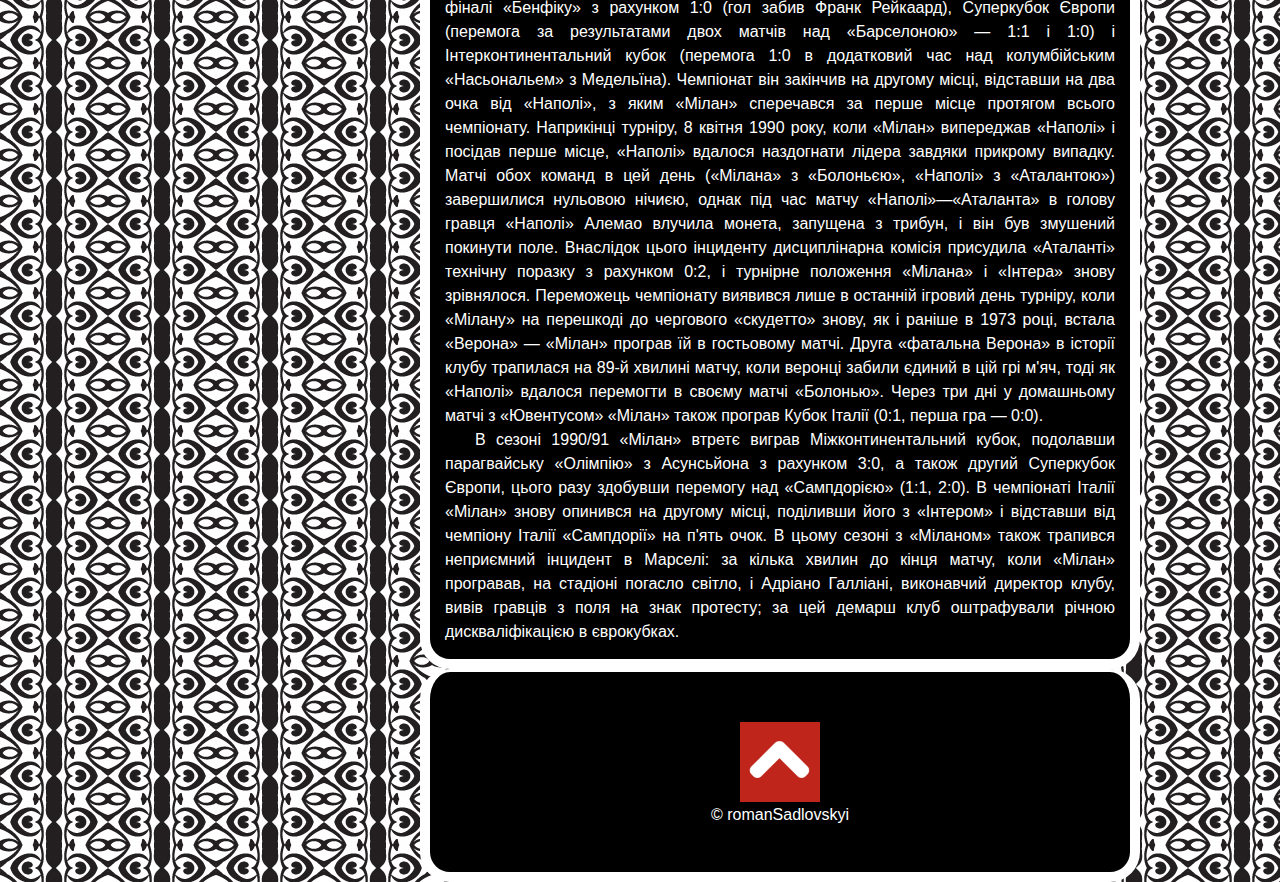
==== commit 707082ec: "Fixed bug" ====
--- a/acm.html
+++ b/acm.html
@@ -10,7 +10,7 @@
 
 <body>
     <div id="wrapper">
-        <a href="#wrapper" title="Повернутись на початок сторінки"><img src="img/home1.png" alt="home" id="home"></a>
+        <a href="#wrapper" title="Повернутись на початок сторінки"><img src="img/go2.png" alt="home" id="home"></a>
         <img src="img/newcorner1.png" alt="new" id="newLogo">
         <header>
             
@@ -40,10 +40,10 @@
             </nav>
         </aside>
         <article>
-            <header>
+            <header >
                 <h2 id="text1">Мілан (футбольний клуб)</h2>
             </header>
-            <section>
+            <section >
                 <p>Футбольний клуб «Мілан» (італ. L’Associazione Calcio Milan), більше відомий як просто
                     «Мілан» — італійський футбольний клуб із міста Мілана. Виступає у вищій італійській лізі («Серія A»)
                     разом із іншим міланським клубом «Інтернаціонале», своїм довічним принциповим суперником у
--- a/css/acm.css
+++ b/css/acm.css
@@ -66,10 +66,11 @@
     border-top:3px solid white ;
     position: sticky;
     top: 0px;
+    height: 43px;
 }
 
 menu > nav {
-    padding: 10px 0px 10px 630px;
+    padding: 10px 0px 10px 605px;
    
 }
 menu > nav > ul > li {
@@ -77,6 +78,9 @@
     border-right: 2px solid white;
     padding-right: 10px;
 
+}
+menu > nav > ul > li:hover{
+    font-size: 22px;
 }
 
 aside {
@@ -100,7 +104,8 @@
 
 header > h2 {
     text-align: center;
-    padding-top: 20px;
+    padding-top: 57px;
+    padding-bottom: 10px;
 }
 
 section > p {
@@ -147,7 +152,7 @@
 
 #home {
     position: fixed;
-    top: 300px;
+    top: 320px;
     left: 0;
 }
 
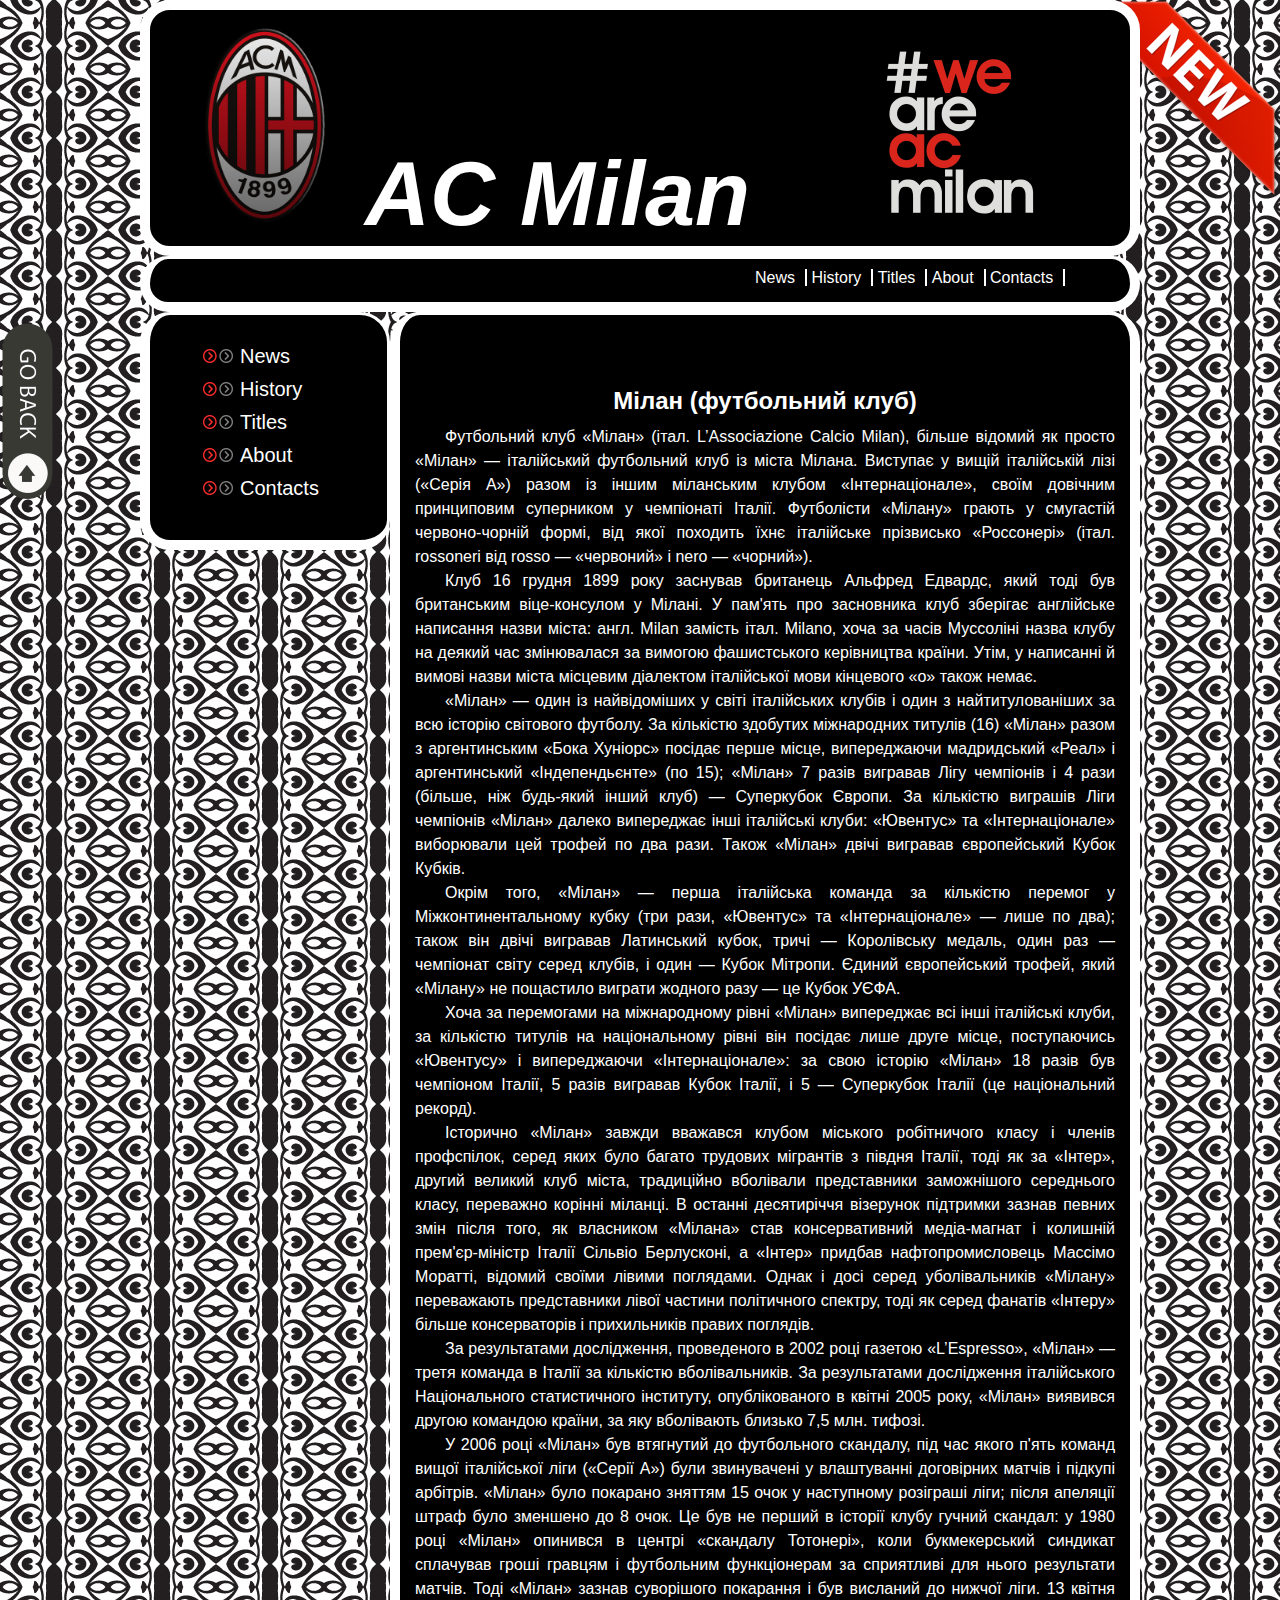
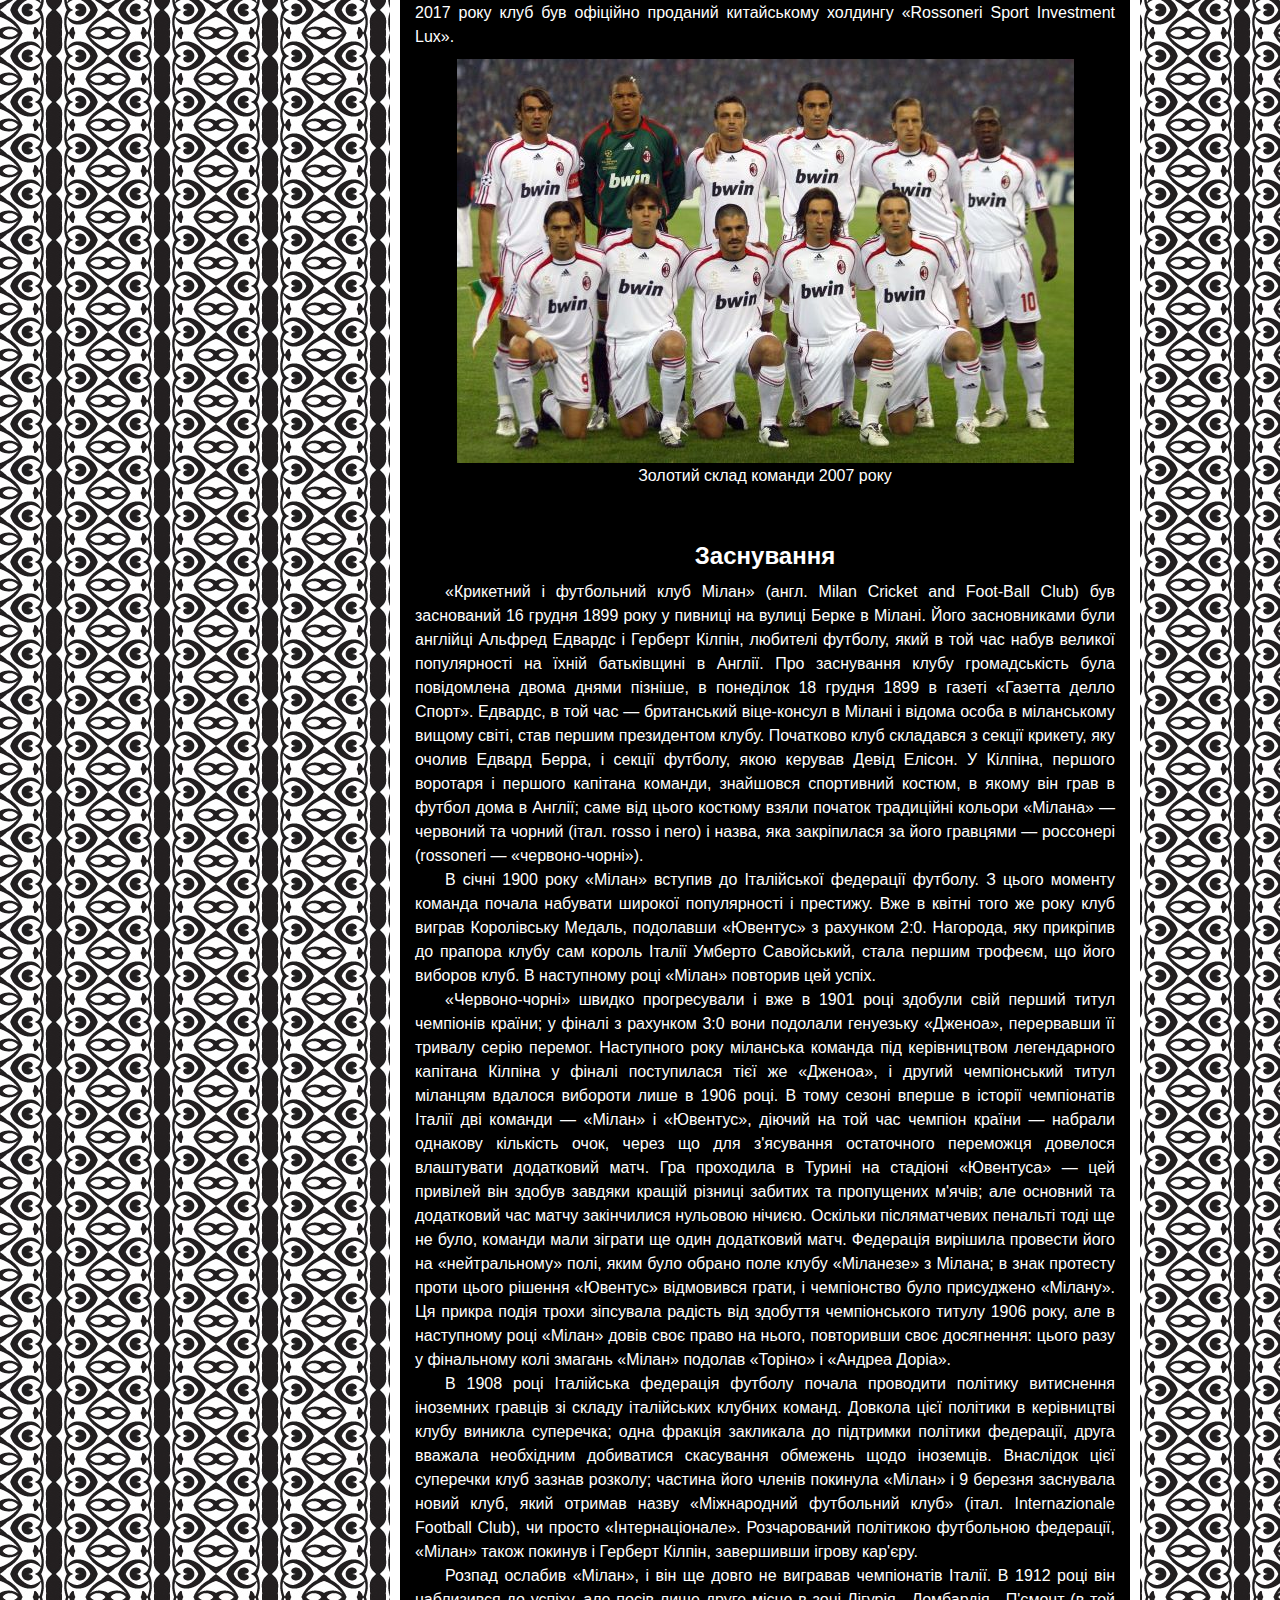
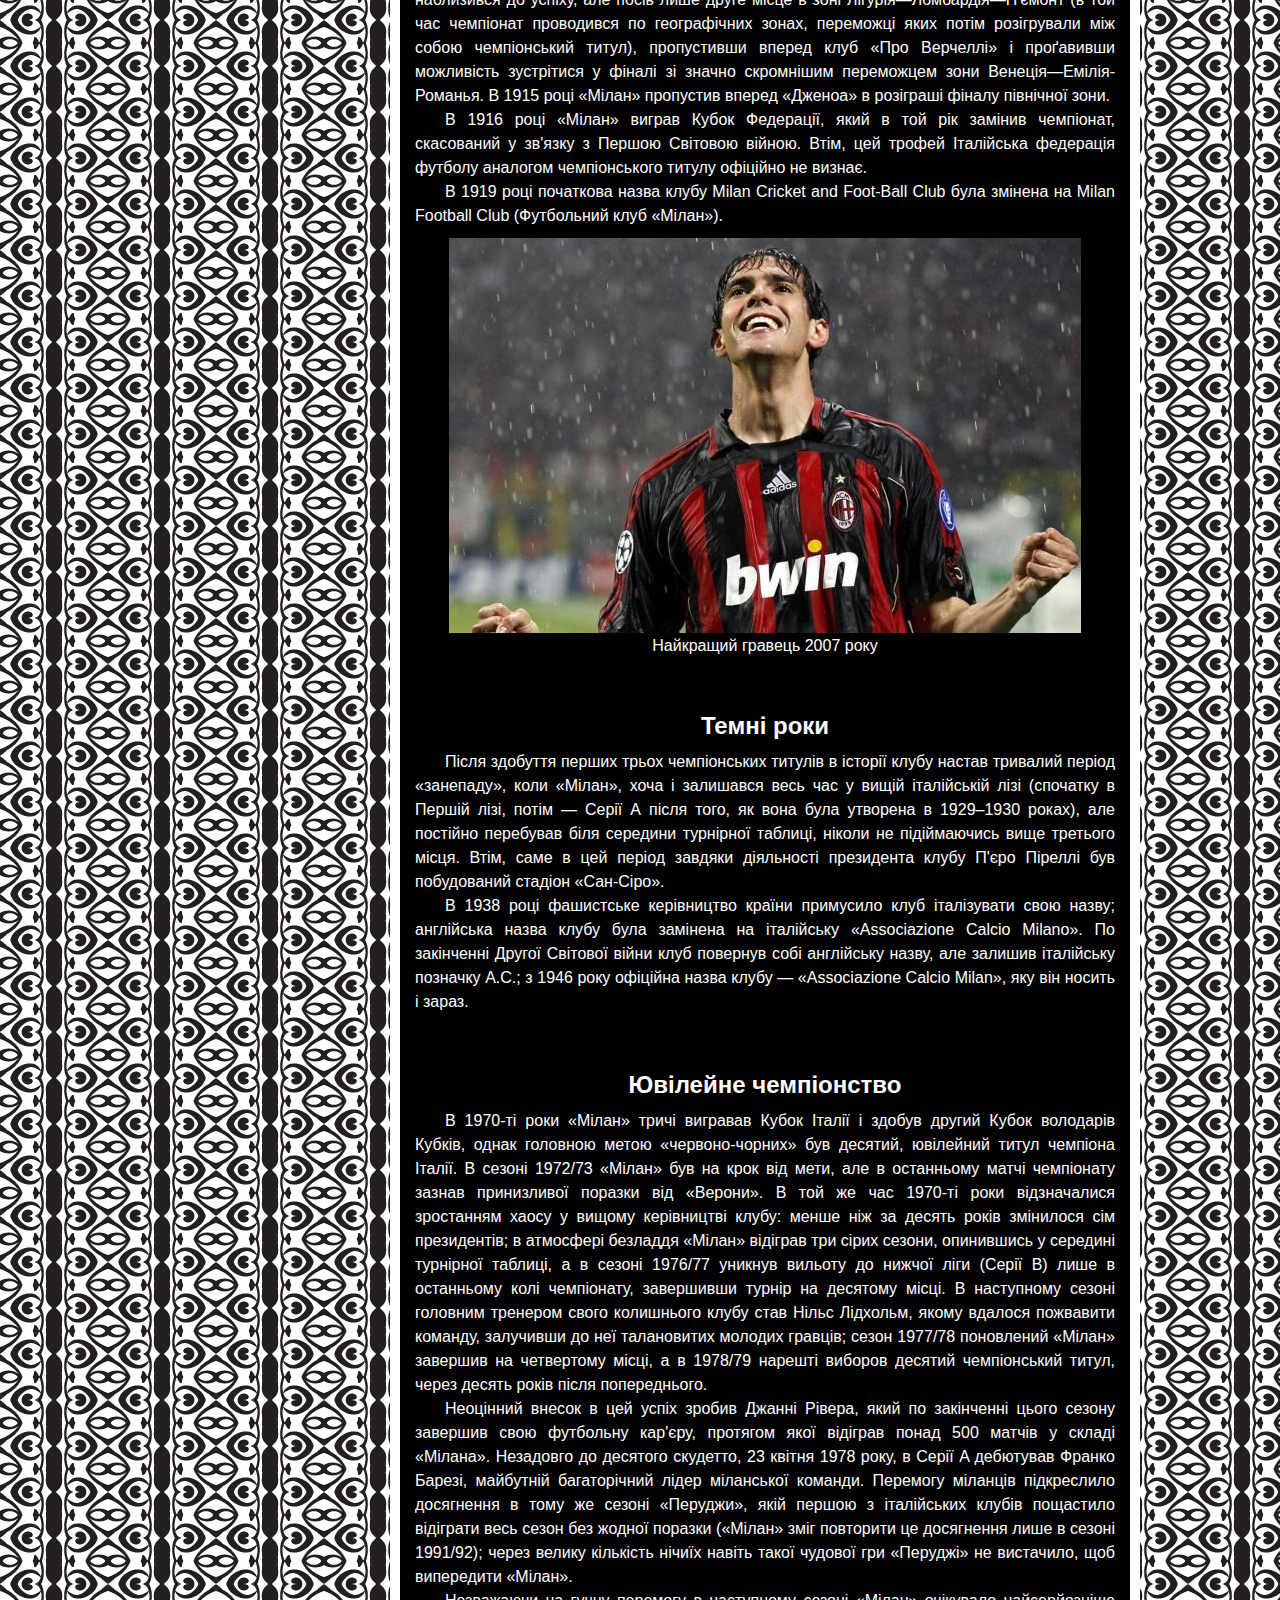
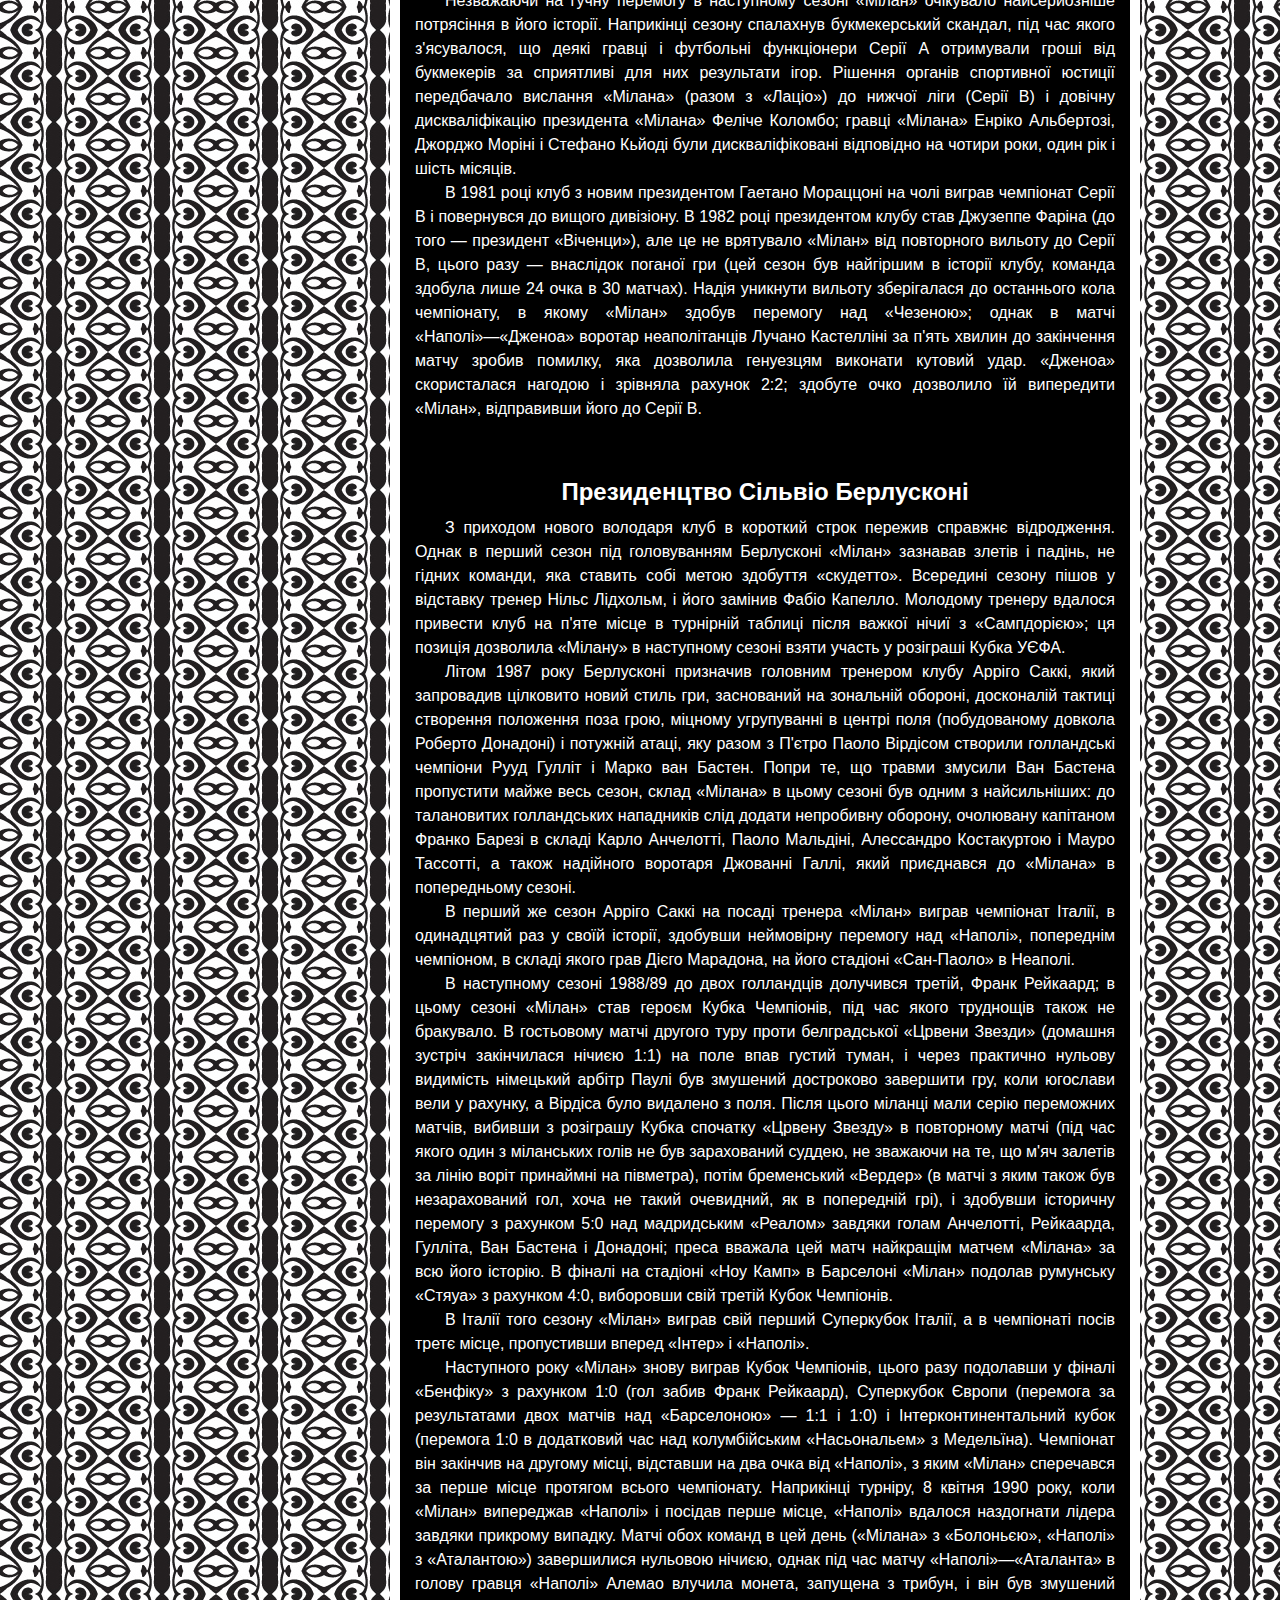
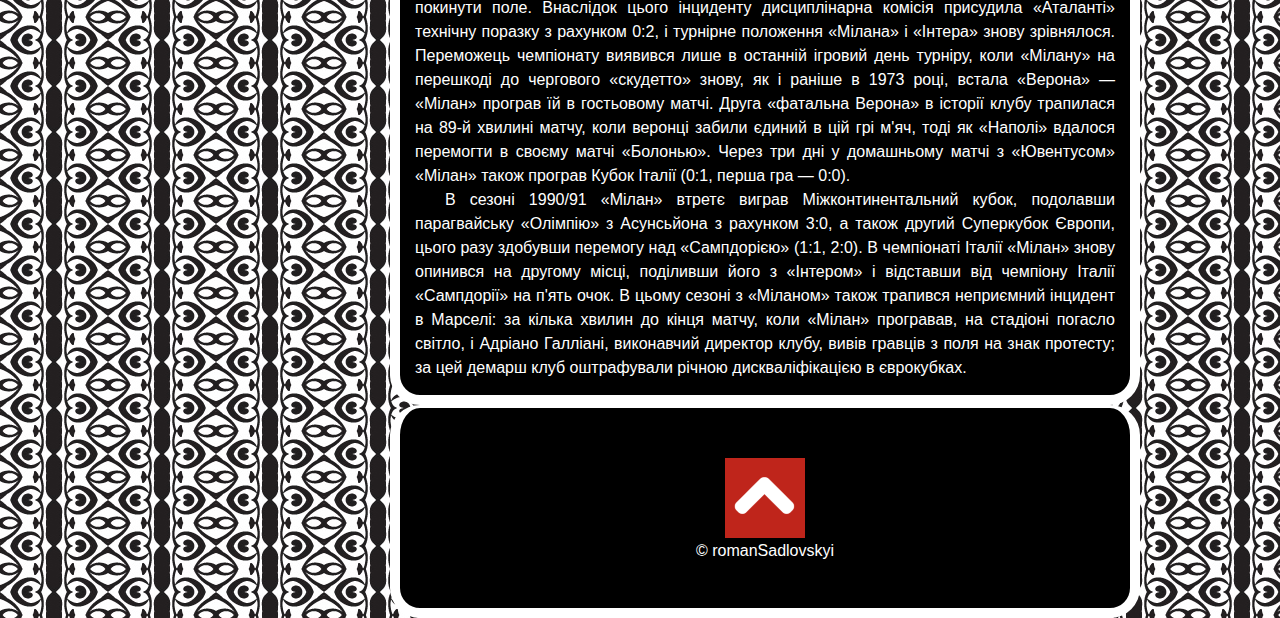
==== commit 155ada63: "Grid css" ====
--- a/acm.html
+++ b/acm.html
@@ -12,12 +12,12 @@
     <div id="wrapper">
         <a href="#wrapper" title="Повернутись на початок сторінки"><img src="img/go2.png" alt="home" id="home"></a>
         <img src="img/newcorner1.png" alt="new" id="newLogo">
-        <header>
+        <header class="header">
             
             <h1><img src="img/pngguru.com.png" alt="logoAcMilan" id="logo">AC Milan</h1>
             <img src="img/weAre1.png" alt="weAre" id="we">
         </header>
-        <menu>
+        <menu class="mainMenu">
             <nav>
                 <ul>
                     <li><a href="#text1">News</a></li>
@@ -28,7 +28,7 @@
                 </ul>
             </nav>
         </menu>
-        <aside>
+        <aside class="leftMenu">
             <nav class="sideBar">
                 <ul>
                     <li><a href="#text1">News</a></li>
@@ -39,7 +39,7 @@
                 </ul>
             </nav>
         </aside>
-        <article>
+        <article class="content">
             <header >
                 <h2 id="text1">Мілан (футбольний клуб)</h2>
             </header>
@@ -268,14 +268,15 @@
                     з поля на знак протесту; за цей демарш клуб оштрафували річною дискваліфікацією в єврокубках.</p>
             </section>
         </article>
-        <div class="clear"></div>
-        <footer>
+        
+       
+        <footer class="footer">
            
 <p class="new2"><a href="#wrapper"><img src="img/naverh3.png" alt="naverh"  id="naverh" title="Повернутись на верх сторінки"></a></p>
 <p class="new2">&copy; romanSadlovskyi</p>
 
         </footer>
-        <div class="clear"></div>
+        
     </div>
 </body>
 
--- a/css/acm.css
+++ b/css/acm.css
@@ -12,8 +12,37 @@
 #wrapper {
     width: 1000px;
     margin: 0 auto;
-    
+    display: grid;
+    grid-template-columns: 1fr 3fr;
+    grid-template-areas:
+    "header header"
+    "navbar navbar"
+    "aside article" 
+    "aside footer";
 }
+
+.header {
+    grid-area: header;
+}
+
+.mainMenu {
+    grid-area: navbar;
+}
+
+.leftMenu {
+    grid-area: aside;
+    align-self: start;
+}
+
+.content {
+    grid-area: article;
+}
+
+.footer {
+    grid-area: footer;
+}
+
+
 
 #wrapper > header {
     border: 10px solid white;
@@ -35,6 +64,7 @@
 a:hover {
     color: yellow;
     text-decoration: none;
+    font-size: 22px;
 }
 
 a:active {
@@ -79,25 +109,23 @@
     padding-right: 10px;
 
 }
-menu > nav > ul > li:hover{
-    font-size: 22px;
-}
+
 
 aside {
-    width: 26%;
+  
     background-color: black;
     border: 10px solid white;
     border-radius: 30px;
-    float: left;
-    border-top:3px solid white ;
+    border-top:3px solid white;
+    border-right:3px solid white;
+
 }
 
 article {
-    width: 67%;
+    
     background-color: black;
     border: 10px solid white;
     border-radius: 30px;
-    float: left;
     border-top:3px solid white ;
     padding: 15px;
 }
@@ -114,36 +142,33 @@
     text-align: justify;
 }
 
-.clear {
-    clear: both;
+
+.sideBar > ul {
+    padding: 30px 0 30px 90px;
+    list-style-image:url(../img/arrows.png);
+    font-size: 20px;   
 }
 
-.sideBar > ul {
-    padding: 30px 0 30px 100px;
-    list-style-image:url(../img/arrows.png);
-    font-size: 20px; 
-    
+.sideBar > ul > li {
+    margin-bottom: 10px;
 }
-#best{
+
+
+#best, #gold {
     padding-top: 10px;
     text-align: center; 
 }
-#gold {
-    padding-top: 10px;
-    text-align: center;
-}
+
 .new2 {
     text-align: center;
 }
 
 footer {
-    width: 70%;
     height: 200px;
     background-color: black;
     border: 10px solid white;
     border-radius: 30px;
     border-top:3px solid white ;
-    float: right;
 }
 #naverh {
     cursor: pointer;
